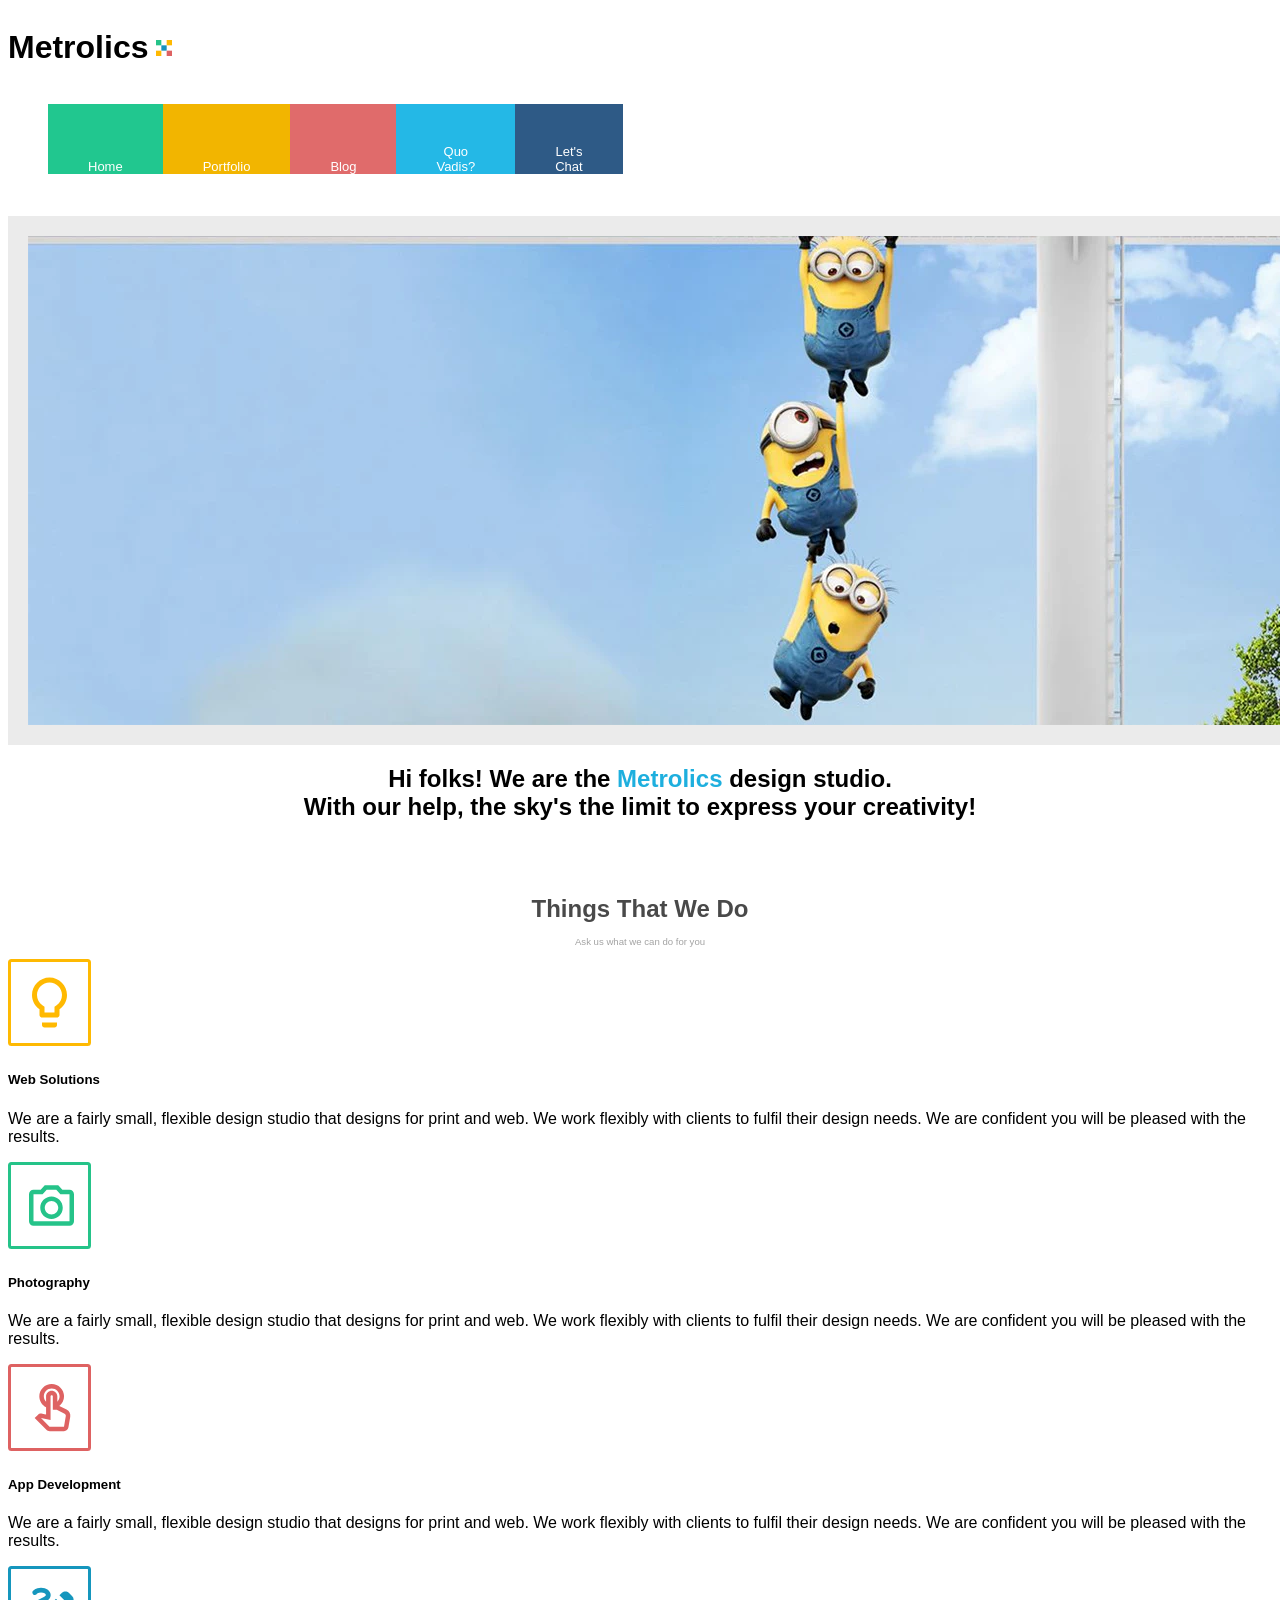
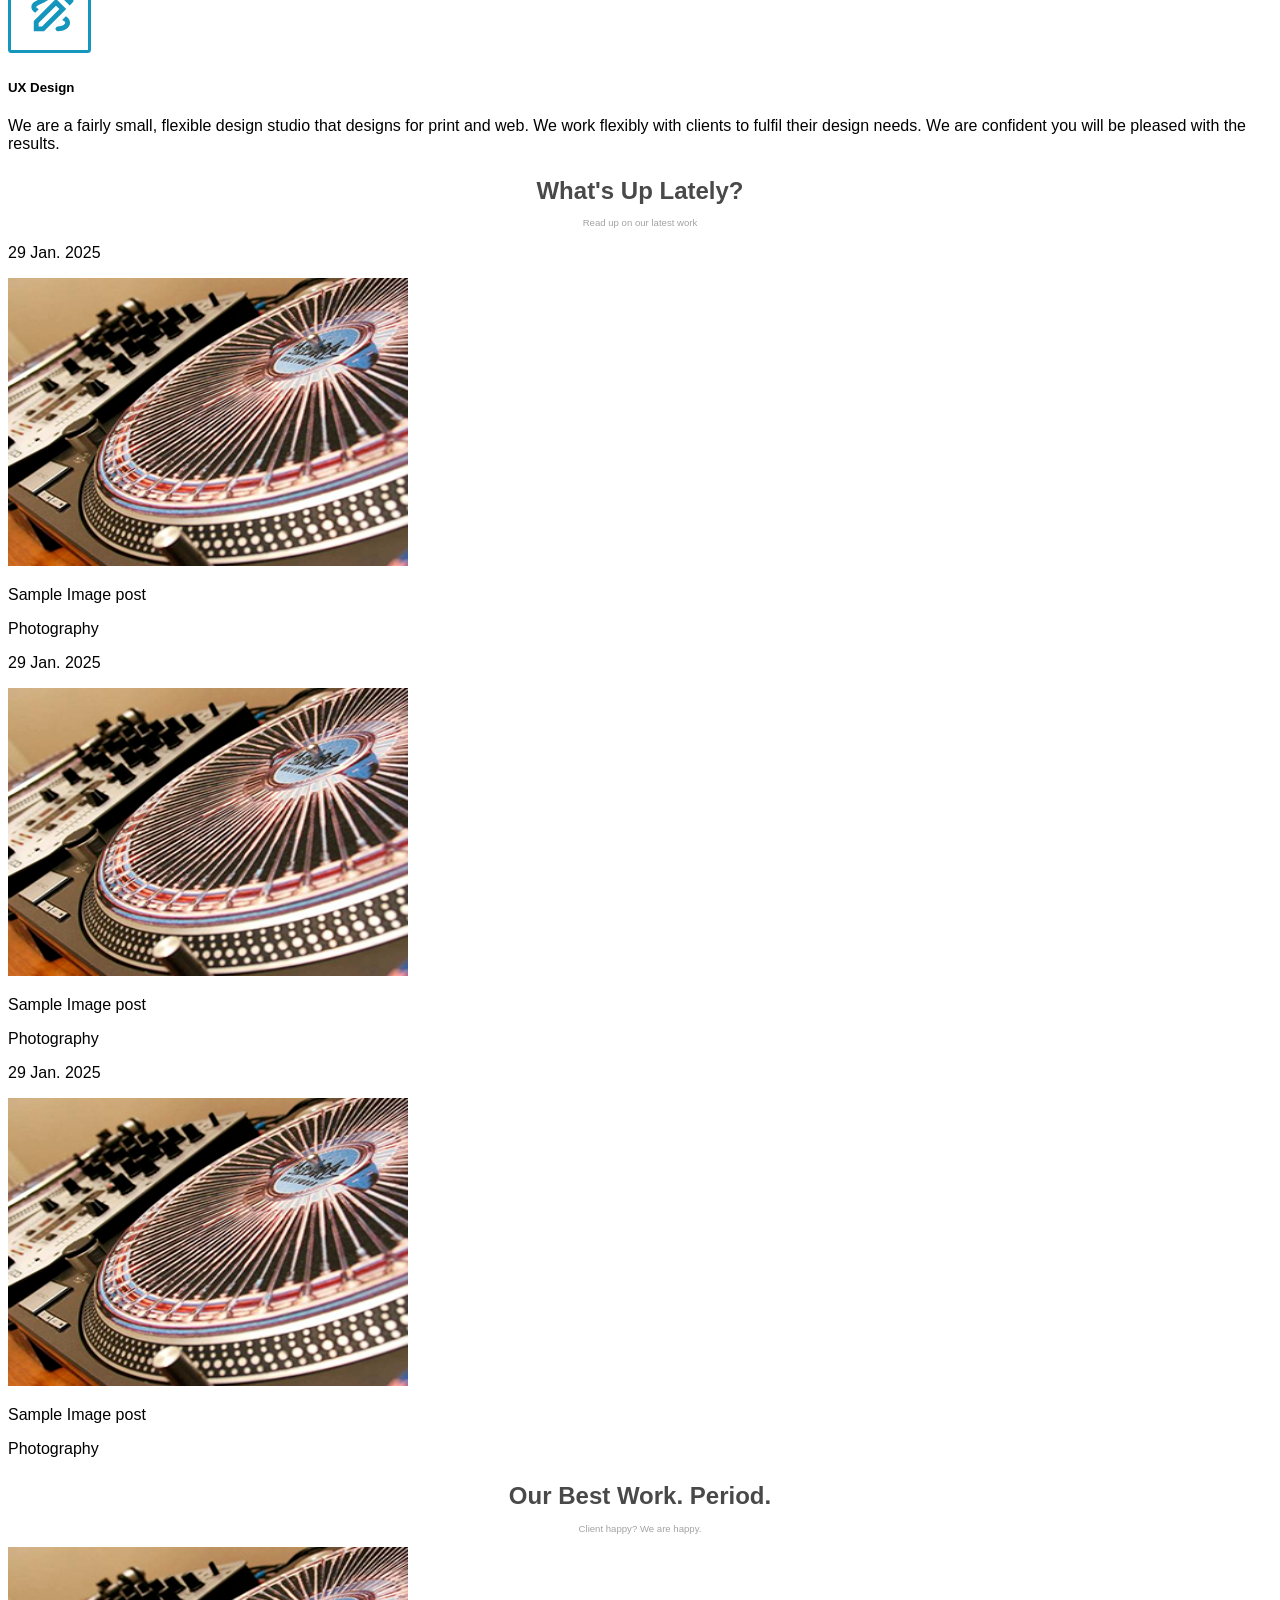
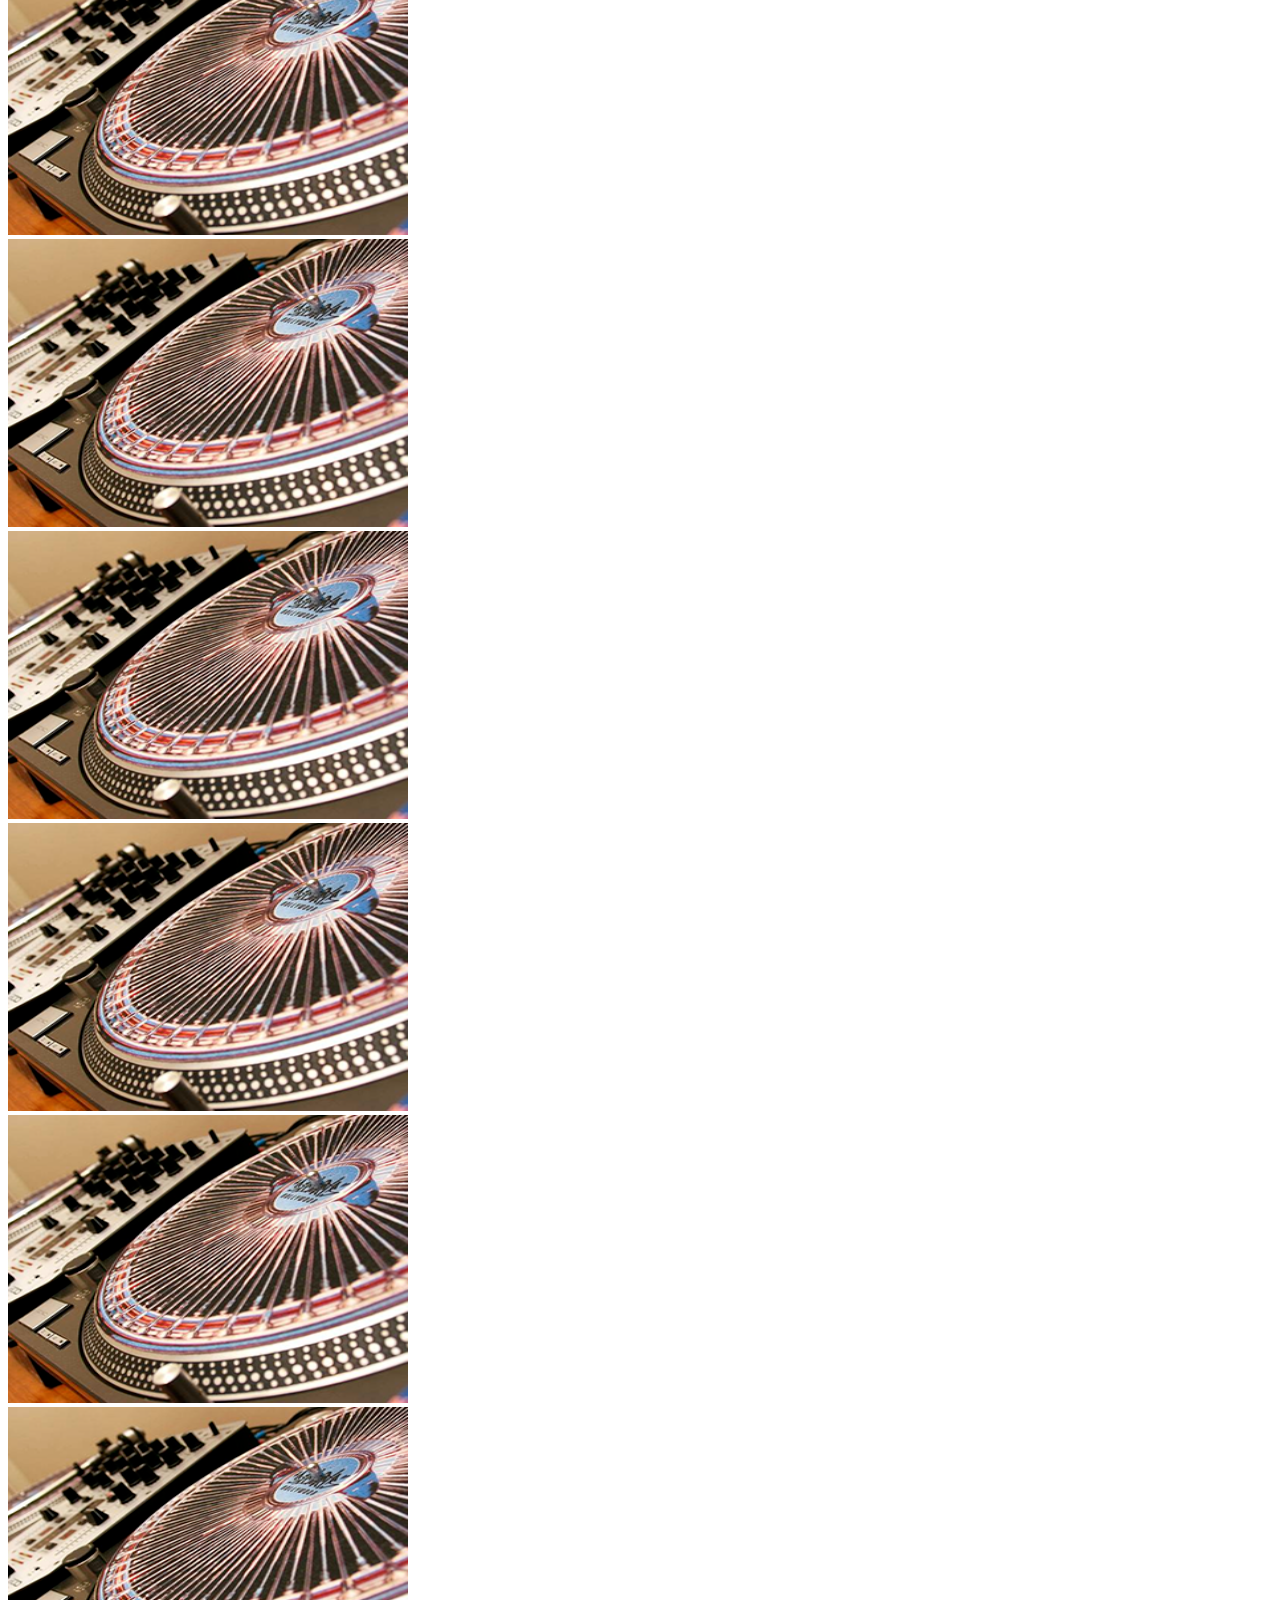
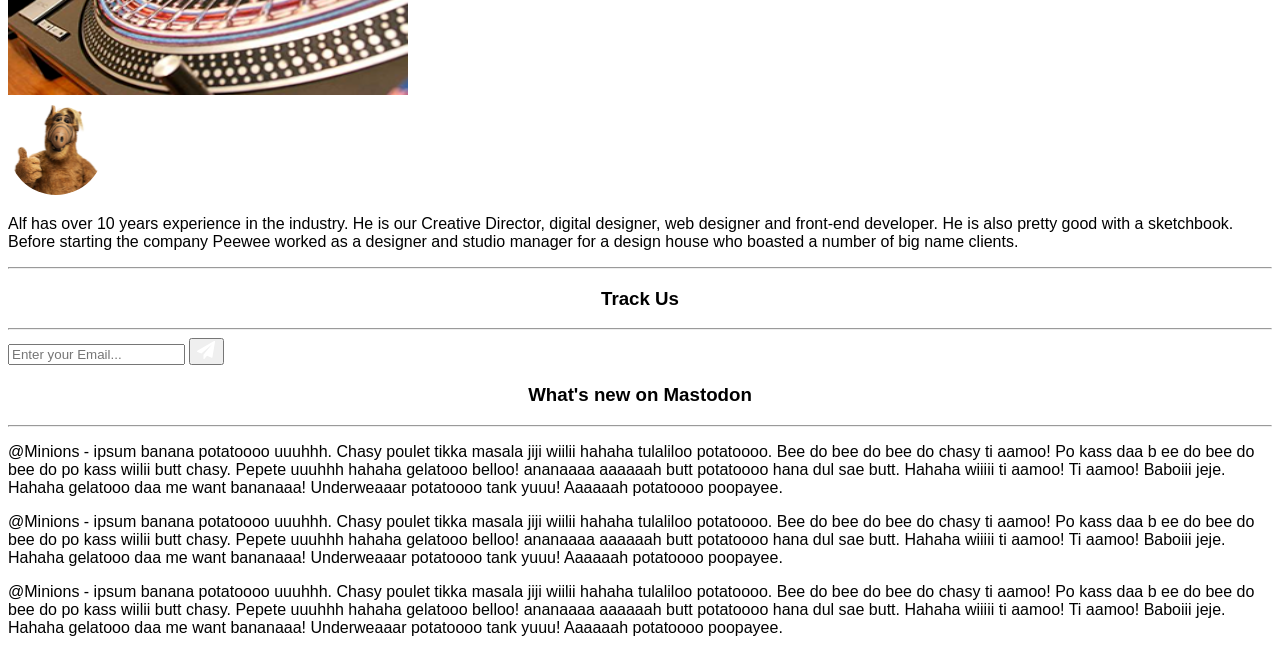
==== index.html @ 5225fd03 "added br in html and css in header" ====
<!doctype html>
<html lang="en">
    <head>
        <meta charset="utf-8" />
        <meta
            name="viewport"
            content="width=device-width, initial-scale=1"
        />
        <title>Our Glorious Metrolics Website Web Presence</title>
        <link
            rel="stylesheet"
            href="css/style.css"
        />
        <meta
            name="description"
            content="This is a website"
        />

        <meta
            property="og:title"
            content=""
        />
        <meta
            property="og:type"
            content=""
        />
        <meta
            property="og:url"
            content=""
        />
        <meta
            property="og:image"
            content=""
        />
        <meta
            property="og:image:alt"
            content=""
        />

        <link
            rel="icon"
            href="/favicon.ico"
            sizes="any"
        />
        <link
            rel="icon"
            href="/icon.svg"
            type="image/svg+xml"
        />
        <link
            rel="apple-touch-icon"
            href="icon.png"
        />

        <link
            rel="manifest"
            href="site.webmanifest"
        />
        <meta
            name="theme-color"
            content="#fafafa"
        />
    </head>

    <body class="page">
        <!-- Add your site or application content here -->
        <header class="page__header">
            <div class="page__header__container">
                <div class="page__header__content">
                    <div class="title-header">
                        <h1>Metrolics</h1>
                        <svg
                            width="16"
                            height="16"
                            viewBox="0 0 16 16"
                            fill="none"
                            xmlns="http://www.w3.org/2000/svg"
                        >
                            <path
                                fill-rule="evenodd"
                                clip-rule="evenodd"
                                d="M10.6667 0H16.0001V5.33322H10.6667V0Z"
                                fill="#FFB901"
                            />
                            <path
                                fill-rule="evenodd"
                                clip-rule="evenodd"
                                d="M0 4.19617e-05H5.33334V5.33326H0V4.19617e-05Z"
                                fill="#25C389"
                            />
                            <path
                                fill-rule="evenodd"
                                clip-rule="evenodd"
                                d="M5.3335 5.33322H10.6668V10.6664H5.3335V5.33322Z"
                                fill="#1691BD"
                            />
                            <path
                                fill-rule="evenodd"
                                clip-rule="evenodd"
                                d="M0 10.6665H5.33334V15.9997H0V10.6665Z"
                                fill="#FFB901"
                            />
                            <path
                                fill-rule="evenodd"
                                clip-rule="evenodd"
                                d="M10.6667 10.6665H16.0001V15.9997H10.6667V10.6665Z"
                                fill="#DE6262"
                            />
                        </svg>
                    </div>
                    <nav>
                        <ul class="navigation">
                            <li>Home</li>
                            <li>Portfolio</li>
                            <li>Blog</li>
                            <li>Quo Vadis?</li>
                            <li>Let's Chat</li>
                        </ul>
                    </nav>
                    <div class="imageContainer">
                        <img
                            class="imageContainer__image"
                            img src="metrolics_images/minion_banner.png"
                            alt="minions hanging in front of clouds with company slogan"
                        />
                    </div>
                    <h2 class="introduction">
                        Hi folks! We are the
                        <span class="introduction__span">Metrolics</span> design
                        studio. <br> With our help, the sky's the limit to express
                        your creativity!
                    </h2>
                </div>
            </div>
        </header>
        <main class="page__main">
            <div class="page__main_container">
                <div class="page__main__content">
                    <div class="services">
                        <h3 class="header">Things That We Do</h3>
                        <h4 class="subheader">Ask us what we can do for you</h4>
                        <div class="services__card__container">
                            <div class="services__card">
                                <svg
                                    class="icon"
                                    width="83"
                                    height="87"
                                    viewBox="0 0 83 87"
                                    fill="none"
                                    xmlns="http://www.w3.org/2000/svg"
                                >
                                    <rect
                                        x="1.5"
                                        y="1.5"
                                        width="80"
                                        height="84"
                                        rx="2"
                                        stroke="#FEB902"
                                        stroke-width="3"
                                    />
                                    <path
                                        d="M34 66C34 67.375 35.125 68.5 36.5 68.5H46.5C47.875 68.5 49 67.375 49 66V63.5H34V66ZM41.5 18.5C31.85 18.5 24 26.35 24 36C24 41.95 26.975 47.175 31.5 50.35V56C31.5 57.375 32.625 58.5 34 58.5H49C50.375 58.5 51.5 57.375 51.5 56V50.35C56.025 47.175 59 41.95 59 36C59 26.35 51.15 18.5 41.5 18.5ZM48.625 46.25L46.5 47.75V53.5H36.5V47.75L34.375 46.25C31 43.9 29 40.075 29 36C29 29.1 34.6 23.5 41.5 23.5C48.4 23.5 54 29.1 54 36C54 40.075 52 43.9 48.625 46.25Z"
                                        fill="#FFB901"
                                    />
                                </svg>
                                <div>
                                    <!-- <img
                                        class="services__card__image"
                                        alt="lightbulb in a box"
                                    /> -->
                                    <div
                                        class="services__card__container__content"
                                    >
                                        <h5 class="services__card__heading">
                                            Web Solutions
                                        </h5>
                                        <p class="services__card__description">
                                            We are a fairly small, flexible
                                            design studio that designs for print
                                            and web. We work flexibly with
                                            clients to fulfil their design
                                            needs. We are confident you will be
                                            pleased with the results.
                                        </p>
                                    </div>
                                </div>
                            </div>
                            <div class="services__card">
                                <svg
                                    class="icon"
                                    width="83"
                                    height="87"
                                    viewBox="0 0 83 87"
                                    fill="none"
                                    xmlns="http://www.w3.org/2000/svg"
                                >
                                    <rect
                                        x="1.5"
                                        y="1.5"
                                        width="80"
                                        height="84"
                                        rx="2"
                                        stroke="#25C389"
                                        stroke-width="3"
                                    />
                                    <path
                                        d="M61.5 27.75H54.3675L50.25 23.25H36.75L32.6325 27.75H25.5C23.025 27.75 21 29.775 21 32.25V59.25C21 61.725 23.025 63.75 25.5 63.75H61.5C63.975 63.75 66 61.725 66 59.25V32.25C66 29.775 63.975 27.75 61.5 27.75ZM61.5 59.25H25.5V32.25H34.6125L38.73 27.75H48.27L52.3875 32.25H61.5V59.25ZM43.5 34.5C37.29 34.5 32.25 39.54 32.25 45.75C32.25 51.96 37.29 57 43.5 57C49.71 57 54.75 51.96 54.75 45.75C54.75 39.54 49.71 34.5 43.5 34.5ZM43.5 52.5C39.7875 52.5 36.75 49.4625 36.75 45.75C36.75 42.0375 39.7875 39 43.5 39C47.2125 39 50.25 42.0375 50.25 45.75C50.25 49.4625 47.2125 52.5 43.5 52.5Z"
                                        fill="#25C389"
                                    />
                                </svg>

                                <!-- <img
                                    class="services__card__image"
                                    alt="camera in a box"
                                /> -->
                                <div class="services__card__container__content">
                                    <h5 class="services__card__heading">
                                        Photography
                                    </h5>
                                    <p class="services__card__description">
                                        We are a fairly small, flexible design
                                        studio that designs for print and web.
                                        We work flexibly with clients to fulfil
                                        their design needs. We are confident you
                                        will be pleased with the results.
                                    </p>
                                </div>
                            </div>
                            <div class="services__card">
                                <svg
                                    class="icon"
                                    width="83"
                                    height="87"
                                    viewBox="0 0 83 87"
                                    fill="none"
                                    xmlns="http://www.w3.org/2000/svg"
                                >
                                    <rect
                                        x="1.5"
                                        y="1.5"
                                        width="80"
                                        height="84"
                                        rx="2"
                                        stroke="#DE6262"
                                        stroke-width="3"
                                    />
                                    <path
                                        d="M58.5935 45.615L51.3035 41.97C54.206 39.72 56.0735 36.21 56.0735 32.25C56.0735 25.4325 50.516 19.875 43.6985 19.875C36.881 19.875 31.3235 25.4325 31.3235 32.25C31.3235 37.0425 34.0685 41.205 38.0735 43.2525V50.5875C33.236 49.5525 33.5285 49.5975 32.9885 49.5975C31.796 49.5975 30.671 50.07 29.816 50.925L26.666 54.12L38.1185 65.5725C39.086 66.5625 40.436 67.125 41.831 67.125H56.006C58.211 67.125 60.0785 65.55 60.4385 63.3675L62.2385 52.77C62.7335 49.845 61.271 46.965 58.5935 45.615ZM57.806 52.0275L56.006 62.625H41.831C41.6285 62.625 41.4485 62.535 41.291 62.4L33.011 54.12L42.5735 56.1225V32.25C42.5735 31.62 43.0685 31.125 43.6985 31.125C44.3285 31.125 44.8235 31.62 44.8235 32.25V45.75H48.7835L56.5685 49.6425C57.4685 50.0925 57.9635 51.06 57.806 52.0275ZM35.8235 32.25C35.8235 27.9075 39.356 24.375 43.6985 24.375C48.041 24.375 51.5735 27.9075 51.5735 32.25C51.5735 34.3875 50.7185 36.3225 49.3235 37.74V32.25C49.3235 29.145 46.8035 26.625 43.6985 26.625C40.5935 26.625 38.0735 29.145 38.0735 32.25V37.74C36.6785 36.3225 35.8235 34.3875 35.8235 32.25Z"
                                        fill="#DE6262"
                                    />
                                </svg>

                                <!-- <img
                                    class="services__card__image"
                                    alt="finger pointing in a box"
                                /> -->
                                <div class="services__card__container__content">
                                    <h5 class="services__card__heading">
                                        App Development
                                    </h5>
                                    <p class="services__card__description">
                                        We are a fairly small, flexible design
                                        studio that designs for print and web.
                                        We work flexibly with clients to fulfil
                                        their design needs. We are confident you
                                        will be pleased with the results.
                                    </p>
                                </div>
                            </div>
                            <div class="services__card">
                                <svg
                                    class="icon"
                                    width="83"
                                    height="87"
                                    viewBox="0 0 83 87"
                                    fill="none"
                                    xmlns="http://www.w3.org/2000/svg"
                                >
                                    <rect
                                        x="1.5"
                                        y="1.5"
                                        width="80"
                                        height="84"
                                        rx="2"
                                        stroke="#1596BD"
                                        stroke-width="3"
                                    />
                                    <path
                                        d="M61.6643 39.6092L64.2259 37.0475C66.1109 35.1625 66.1109 32.0933 64.2259 30.2083L60.8184 26.8008C58.9334 24.9158 55.8643 24.9158 53.9793 26.8008L51.4176 29.3625L61.6643 39.6092ZM51.4176 43.0408L34.0176 60.4167H30.6101V57.0092L47.9859 39.6333L51.4176 43.0408ZM47.9859 32.77L25.7768 55.0033V65.25H36.0234L58.2326 43.0408L47.9859 32.77ZM62.0268 56.7917C62.0268 62.0842 55.8884 65.25 49.9434 65.25C48.6143 65.25 47.5268 64.1625 47.5268 62.8333C47.5268 61.5042 48.6143 60.4167 49.9434 60.4167C53.6651 60.4167 57.1934 58.6525 57.1934 56.7917C57.1934 55.6558 56.0334 54.6892 54.2209 53.8917L57.7976 50.315C60.3834 51.8375 62.0268 53.8675 62.0268 56.7917ZM27.1784 46.7625C24.8343 45.4092 23.3601 43.645 23.3601 41.0833C23.3601 36.7333 27.9276 34.7275 31.9634 32.9633C34.4526 31.8517 37.8601 30.3533 37.8601 29C37.8601 28.0092 35.9751 26.5833 33.0268 26.5833C29.9818 26.5833 28.6768 28.0575 28.6043 28.13C27.7584 29.1208 26.2359 29.2417 25.2209 28.42C24.2301 27.5983 24.0368 26.1242 24.8584 25.085C25.1243 24.7467 27.6134 21.75 33.0268 21.75C38.4401 21.75 42.6934 24.94 42.6934 29C42.6934 33.5192 38.0293 35.5733 33.8968 37.3858C31.6251 38.3767 28.1934 39.875 28.1934 41.0833C28.1934 41.8325 29.2326 42.5333 30.7793 43.1617L27.1784 46.7625Z"
                                        fill="#1596BD"
                                    />
                                </svg>

                                <!-- <img
                                    class="services__card__image"
                                    alt="pencil in drawing in a box"
                                /> -->
                                <div class="services__card__container__content">
                                    <h5 class="services__card__heading">
                                        UX Design
                                    </h5>
                                    <p class="services__card__description">
                                        We are a fairly small, flexible design
                                        studio that designs for print and web.
                                        We work flexibly with clients to fulfil
                                        their design needs. We are confident you
                                        will be pleased with the results.
                                    </p>
                                </div>
                            </div>
                        </div>
                    </div>
                    <div class="latestWork">
                        <h3 class="header">What's Up Lately?</h3>
                        <h4 class="subheader">Read up on our latest work</h4>
                        <div class="latestWork__post__container">
                            <div class="latestWork__post">
                                <div class="red-box">
                                    <p class="latestWork__date">29 Jan. 2025</p>
                                </div>
                                <svg
                                    class="photography"
                                    width="400"
                                    height="288"
                                    viewBox="0 0 400 288"
                                    fill="none"
                                    xmlns="http://www.w3.org/2000/svg"
                                    xmlns:xlink="http://www.w3.org/1999/xlink"
                                >
                                    <rect
                                        width="400"
                                        height="288"
                                        fill="url(#pattern0_41_317)"
                                    />
                                    <defs>
                                        <pattern
                                            id="pattern0_41_317"
                                            patternContentUnits="objectBoundingBox"
                                            width="1"
                                            height="1"
                                        >
                                            <use
                                                xlink:href="#image0_41_317"
                                                transform="scale(0.00331126 0.00387597)"
                                            />
                                        </pattern>
                                        <image
                                            id="image0_41_317"
                                            width="302"
                                            height="258"
                                            preserveAspectRatio="none"
                                            xlink:href="[data-uri]"
                                        />
                                    </defs>
                                </svg>

                                <!-- <img alt="post image" /> -->

                                <div class="blue-box">
                                    <div
                                        class="latestWork__post__title__container"
                                    >
                                        <p class="latestWork__post__title">
                                            Sample Image post
                                        </p>
                                        <p class="latestWork__post__subtitle">
                                            Photography
                                        </p>
                                    </div>
                                </div>
                            </div>
                            <div class="latestWork__post">
                                <div class="red-box">
                                    <p class="latestWork__date">29 Jan. 2025</p>
                                </div>
                                <svg
                                    class="photography"
                                    width="400"
                                    height="288"
                                    viewBox="0 0 400 288"
                                    fill="none"
                                    xmlns="http://www.w3.org/2000/svg"
                                    xmlns:xlink="http://www.w3.org/1999/xlink"
                                >
                                    <rect
                                        width="400"
                                        height="288"
                                        fill="url(#pattern0_41_317)"
                                    />
                                    <defs>
                                        <pattern
                                            id="pattern0_41_317"
                                            patternContentUnits="objectBoundingBox"
                                            width="1"
                                            height="1"
                                        >
                                            <use
                                                xlink:href="#image0_41_317"
                                                transform="scale(0.00331126 0.00387597)"
                                            />
                                        </pattern>
                                        <image
                                            id="image0_41_317"
                                            width="302"
                                            height="258"
                                            preserveAspectRatio="none"
                                            xlink:href="[data-uri]"
                                        />
                                    </defs>
                                </svg>
                                <!-- <img alt="post image" /> -->
                                <div class="blue-box">
                                    <div
                                        class="latestWork__post__title__container"
                                    >
                                        <p class="latestWork__post__title">
                                            Sample Image post
                                        </p>
                                        <p class="latestWork__post__subtitle">
                                            Photography
                                        </p>
                                    </div>
                                </div>
                            </div>
                            <div class="latestWork__post">
                                <div class="red-box">
                                    <p class="latestWork__date">29 Jan. 2025</p>
                                </div>
                                <svg
                                    class="photography"
                                    width="400"
                                    height="288"
                                    viewBox="0 0 400 288"
                                    fill="none"
                                    xmlns="http://www.w3.org/2000/svg"
                                    xmlns:xlink="http://www.w3.org/1999/xlink"
                                >
                                    <rect
                                        width="400"
                                        height="288"
                                        fill="url(#pattern0_41_317)"
                                    />
                                    <defs>
                                        <pattern
                                            id="pattern0_41_317"
                                            patternContentUnits="objectBoundingBox"
                                            width="1"
                                            height="1"
                                        >
                                            <use
                                                xlink:href="#image0_41_317"
                                                transform="scale(0.00331126 0.00387597)"
                                            />
                                        </pattern>
                                        <image
                                            id="image0_41_317"
                                            width="302"
                                            height="258"
                                            preserveAspectRatio="none"
                                            xlink:href="[data-uri]"
                                        />
                                    </defs>
                                </svg>
                                <!-- <img alt="post image" /> -->
                                <div class="blue-box">
                                    <div
                                        class="latestWork__post__title__container"
                                    >
                                        <p class="latestWork__post__title">
                                            Sample Image post
                                        </p>
                                        <p class="latestWork__post__subtitle">
                                            Photography
                                        </p>
                                    </div>
                                </div>
                            </div>
                        </div>
                    </div>
                    <div class="portfolio">
                        <h3 class="header">Our Best Work. Period.</h3>
                        <h4 class="subheader">Client happy? We are happy.</h4>
                        <div class="portfolio__post__container">
                            <div class="portfolio__post">
                                <svg
                                    width="400"
                                    height="288"
                                    viewBox="0 0 400 288"
                                    fill="none"
                                    xmlns="http://www.w3.org/2000/svg"
                                    xmlns:xlink="http://www.w3.org/1999/xlink"
                                >
                                    <rect
                                        width="400"
                                        height="288"
                                        fill="url(#pattern0_41_317)"
                                    />
                                    <defs>
                                        <pattern
                                            id="pattern0_41_317"
                                            patternContentUnits="objectBoundingBox"
                                            width="1"
                                            height="1"
                                        >
                                            <use
                                                xlink:href="#image0_41_317"
                                                transform="scale(0.00331126 0.00387597)"
                                            />
                                        </pattern>
                                        <image
                                            id="image0_41_317"
                                            width="302"
                                            height="258"
                                            preserveAspectRatio="none"
                                            xlink:href="[data-uri]"
                                        />
                                    </defs>
                                </svg>
                            </div>
                            <div class="portfolio__post">
                                <svg
                                    width="400"
                                    height="288"
                                    viewBox="0 0 400 288"
                                    fill="none"
                                    xmlns="http://www.w3.org/2000/svg"
                                    xmlns:xlink="http://www.w3.org/1999/xlink"
                                >
                                    <rect
                                        width="400"
                                        height="288"
                                        fill="url(#pattern0_41_317)"
                                    />
                                    <defs>
                                        <pattern
                                            id="pattern0_41_317"
                                            patternContentUnits="objectBoundingBox"
                                            width="1"
                                            height="1"
                                        >
                                            <use
                                                xlink:href="#image0_41_317"
                                                transform="scale(0.00331126 0.00387597)"
                                            />
                                        </pattern>
                                        <image
                                            id="image0_41_317"
                                            width="302"
                                            height="258"
                                            preserveAspectRatio="none"
                                            xlink:href="[data-uri]"
                                        />
                                    </defs>
                                </svg>
                            </div>
                            <div class="portfolio__post">
                                <svg
                                    width="400"
                                    height="288"
                                    viewBox="0 0 400 288"
                                    fill="none"
                                    xmlns="http://www.w3.org/2000/svg"
                                    xmlns:xlink="http://www.w3.org/1999/xlink"
                                >
                                    <rect
                                        width="400"
                                        height="288"
                                        fill="url(#pattern0_41_317)"
                                    />
                                    <defs>
                                        <pattern
                                            id="pattern0_41_317"
                                            patternContentUnits="objectBoundingBox"
                                            width="1"
                                            height="1"
                                        >
                                            <use
                                                xlink:href="#image0_41_317"
                                                transform="scale(0.00331126 0.00387597)"
                                            />
                                        </pattern>
                                        <image
                                            id="image0_41_317"
                                            width="302"
                                            height="258"
                                            preserveAspectRatio="none"
                                            xlink:href="[data-uri]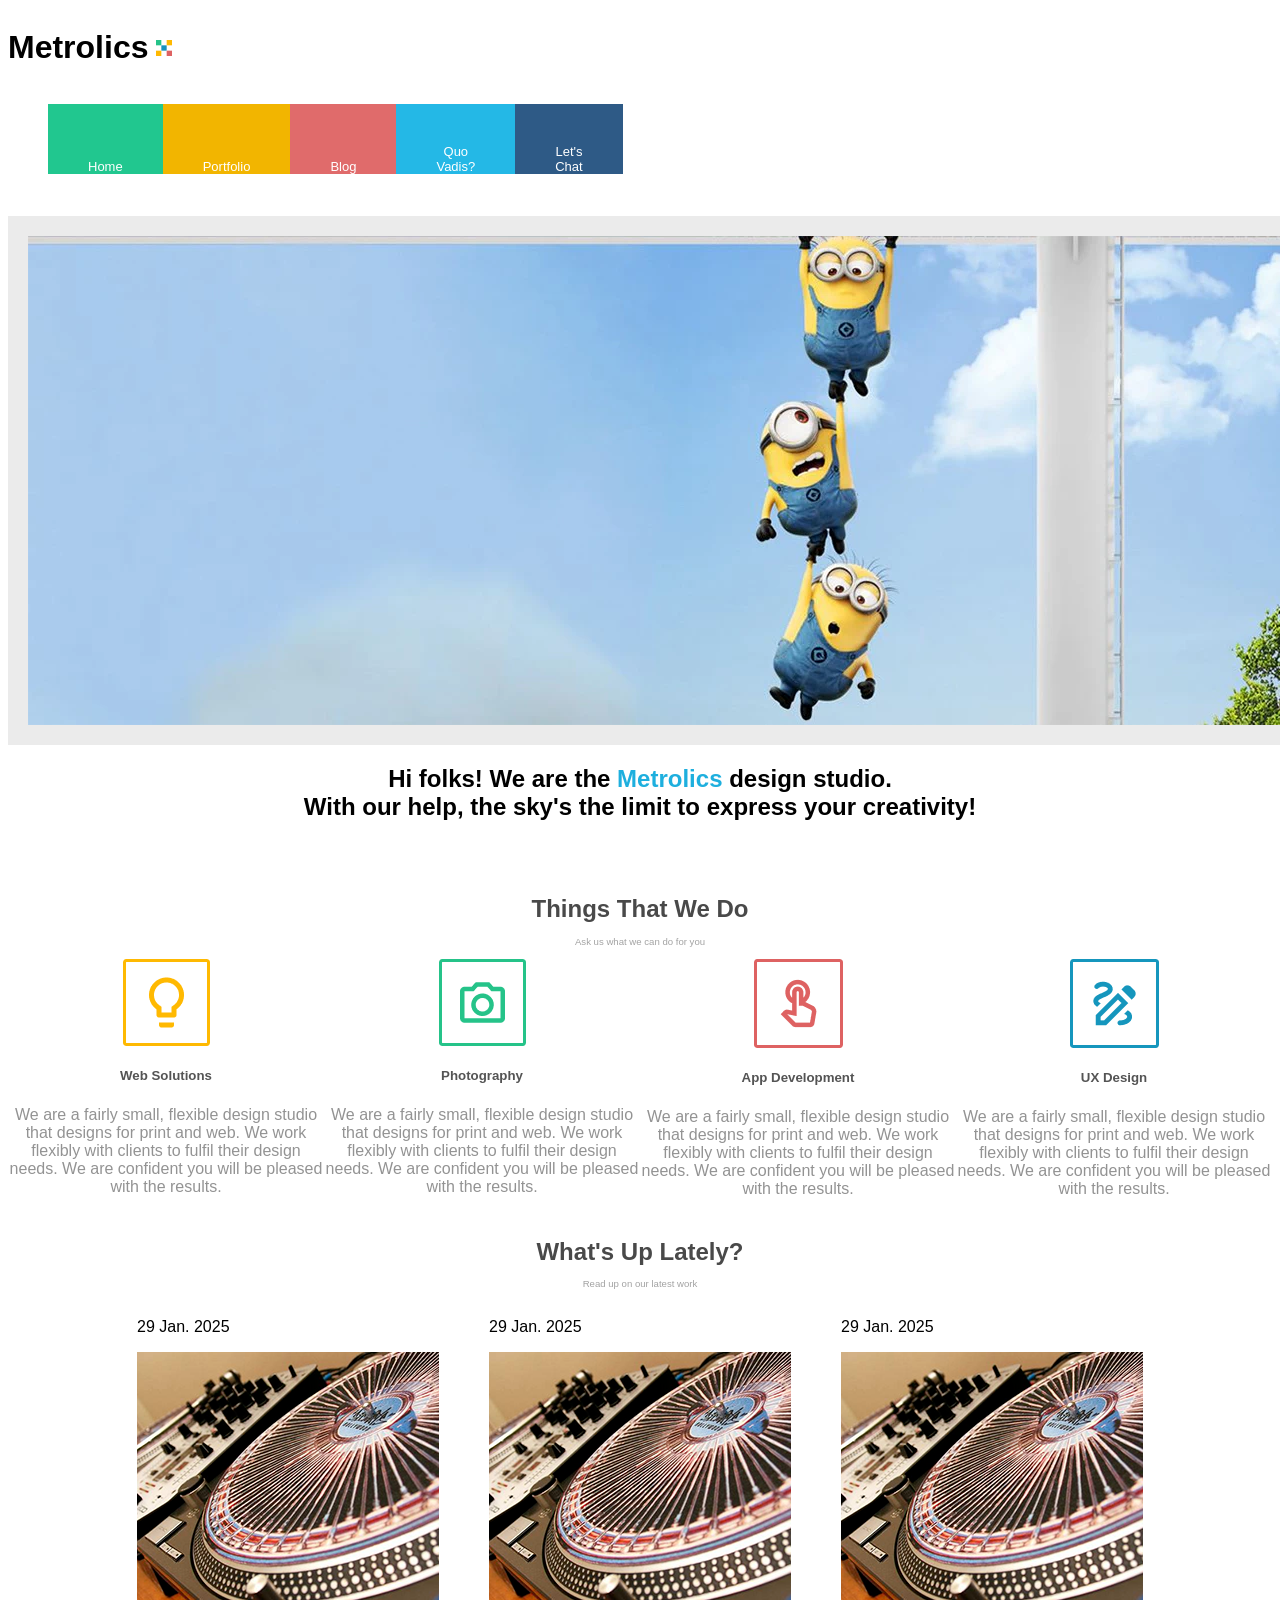
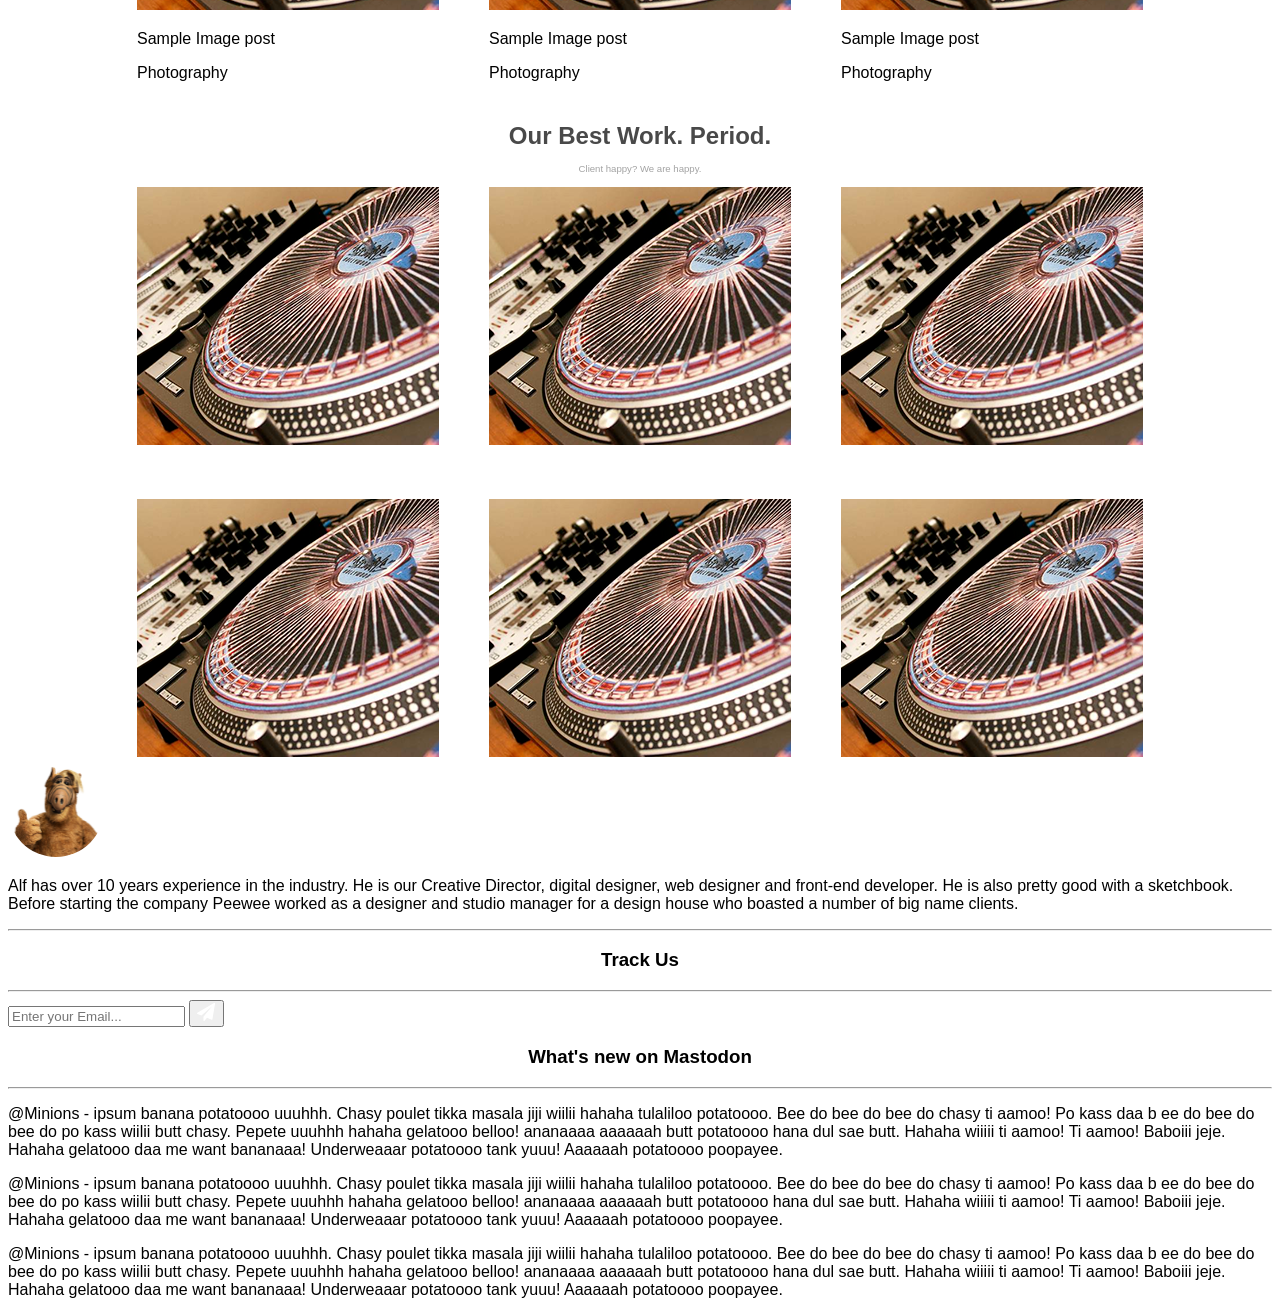
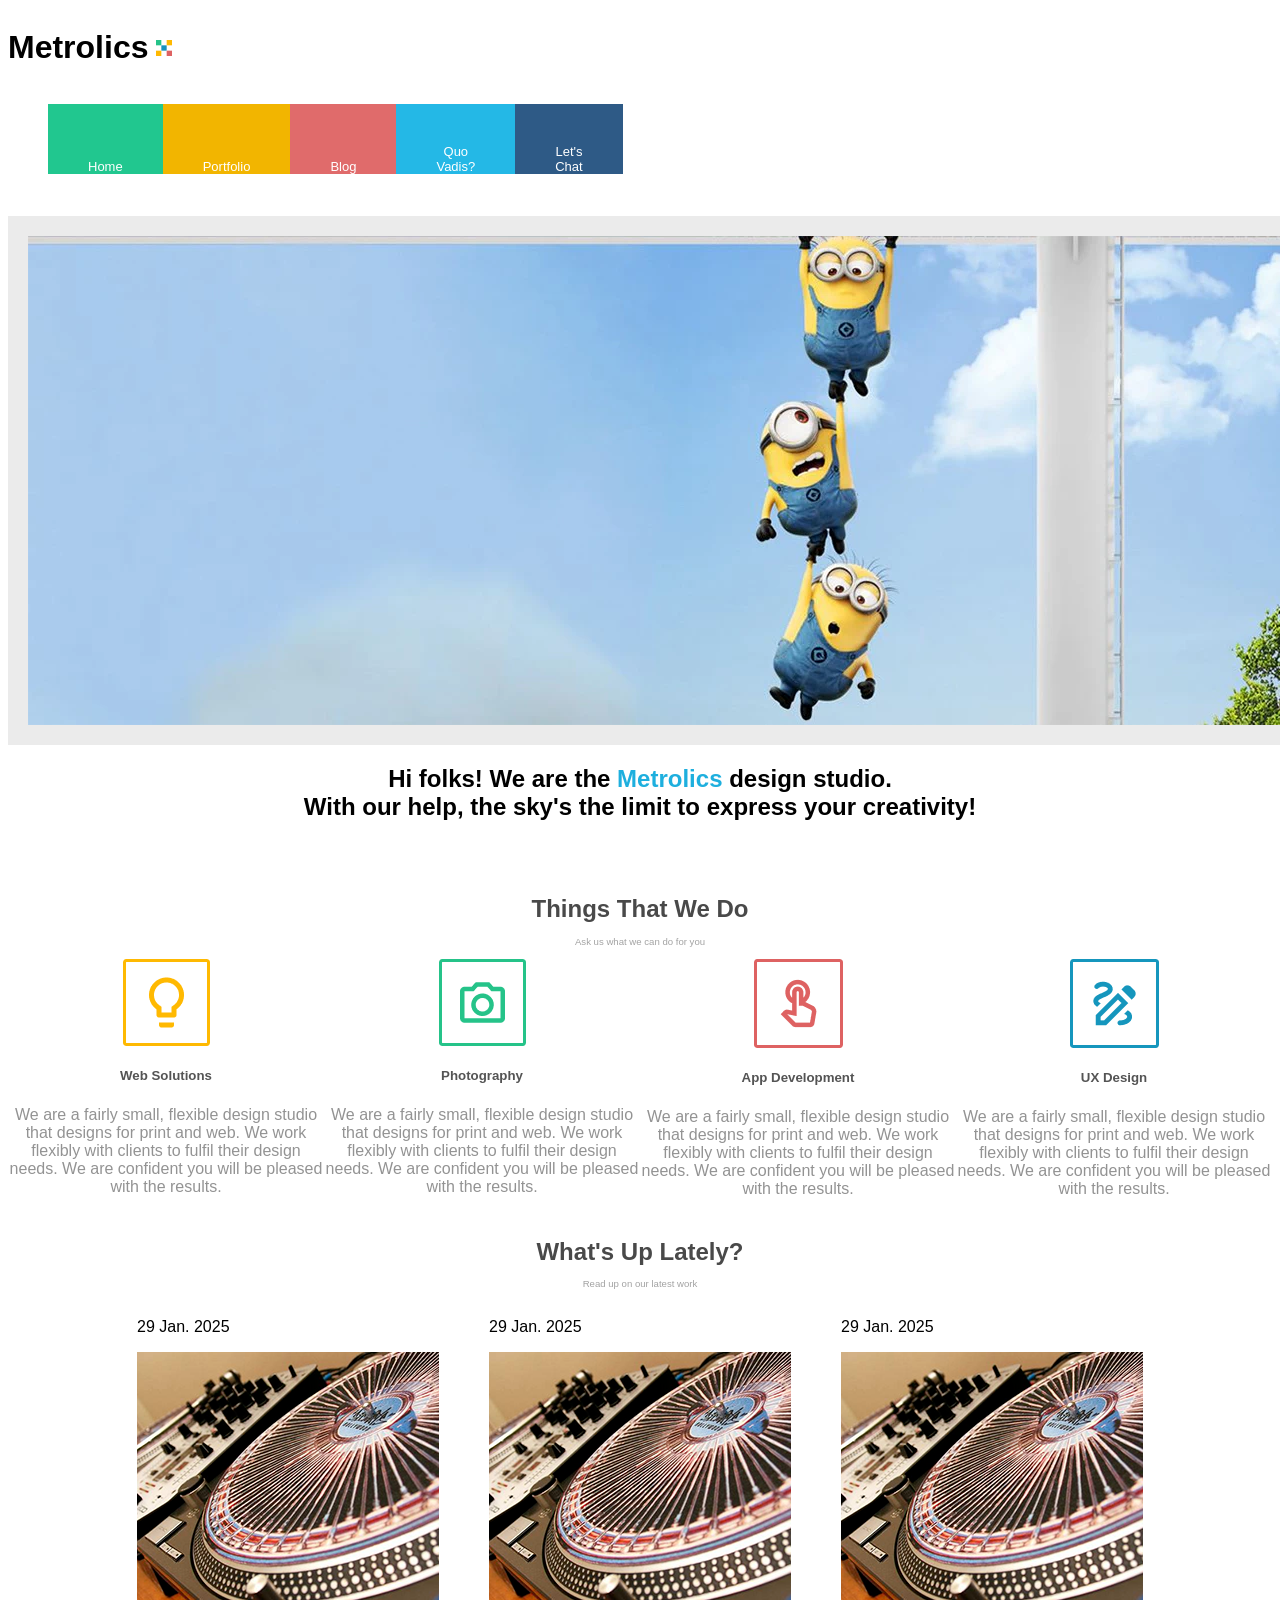
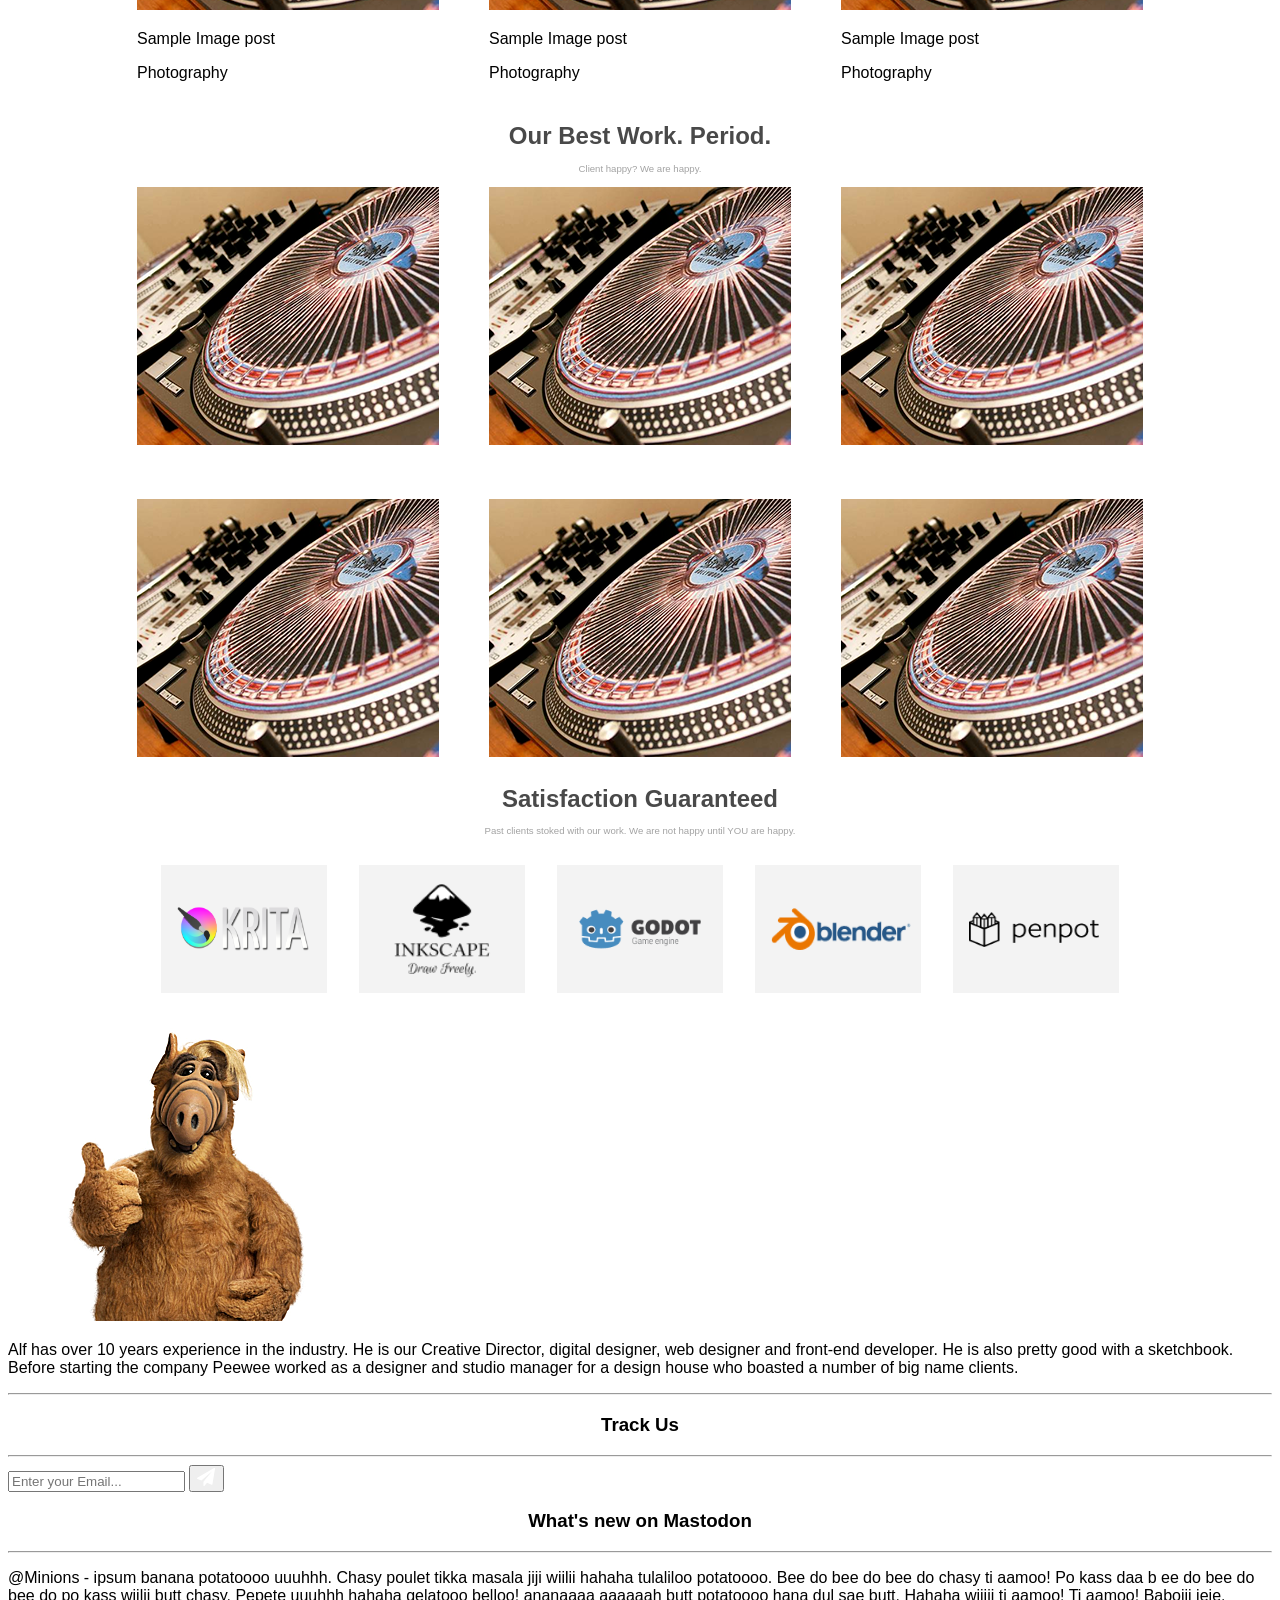
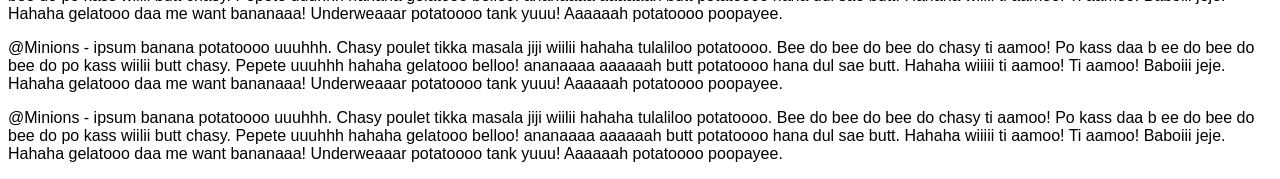
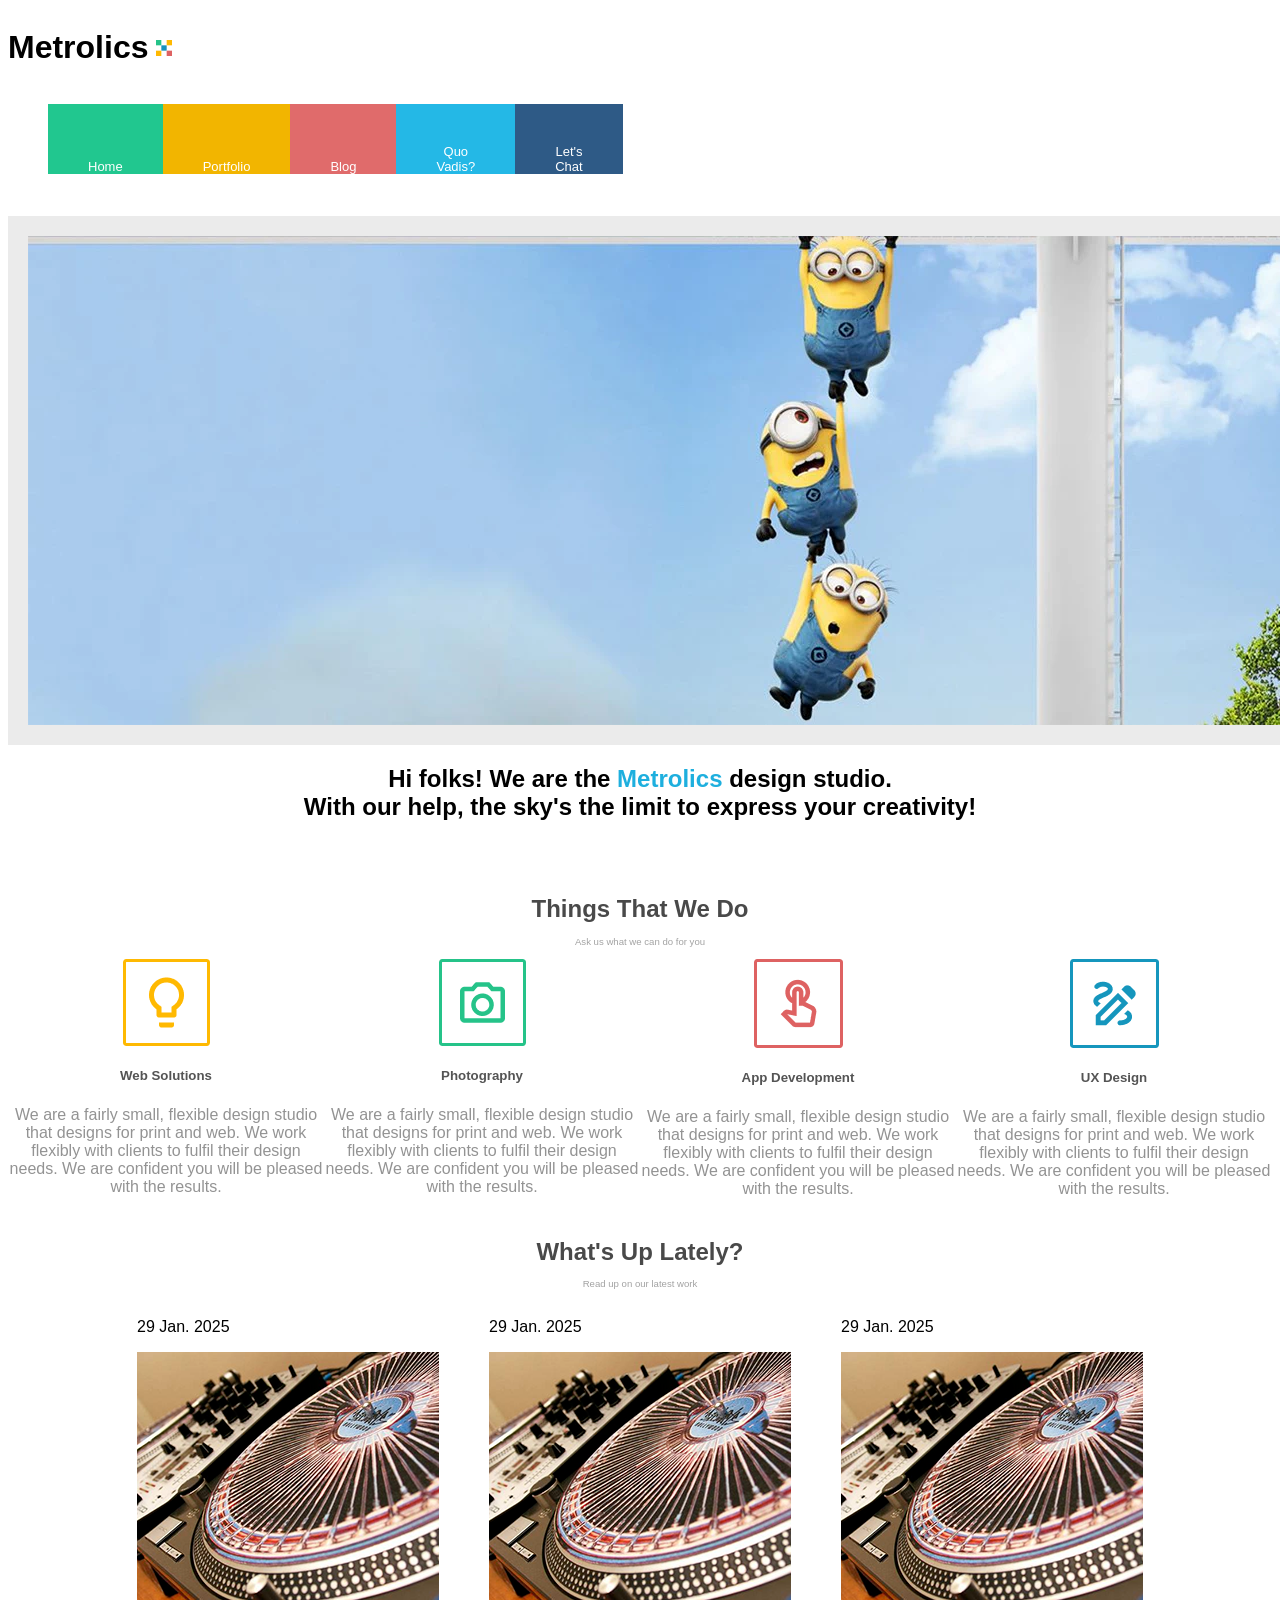
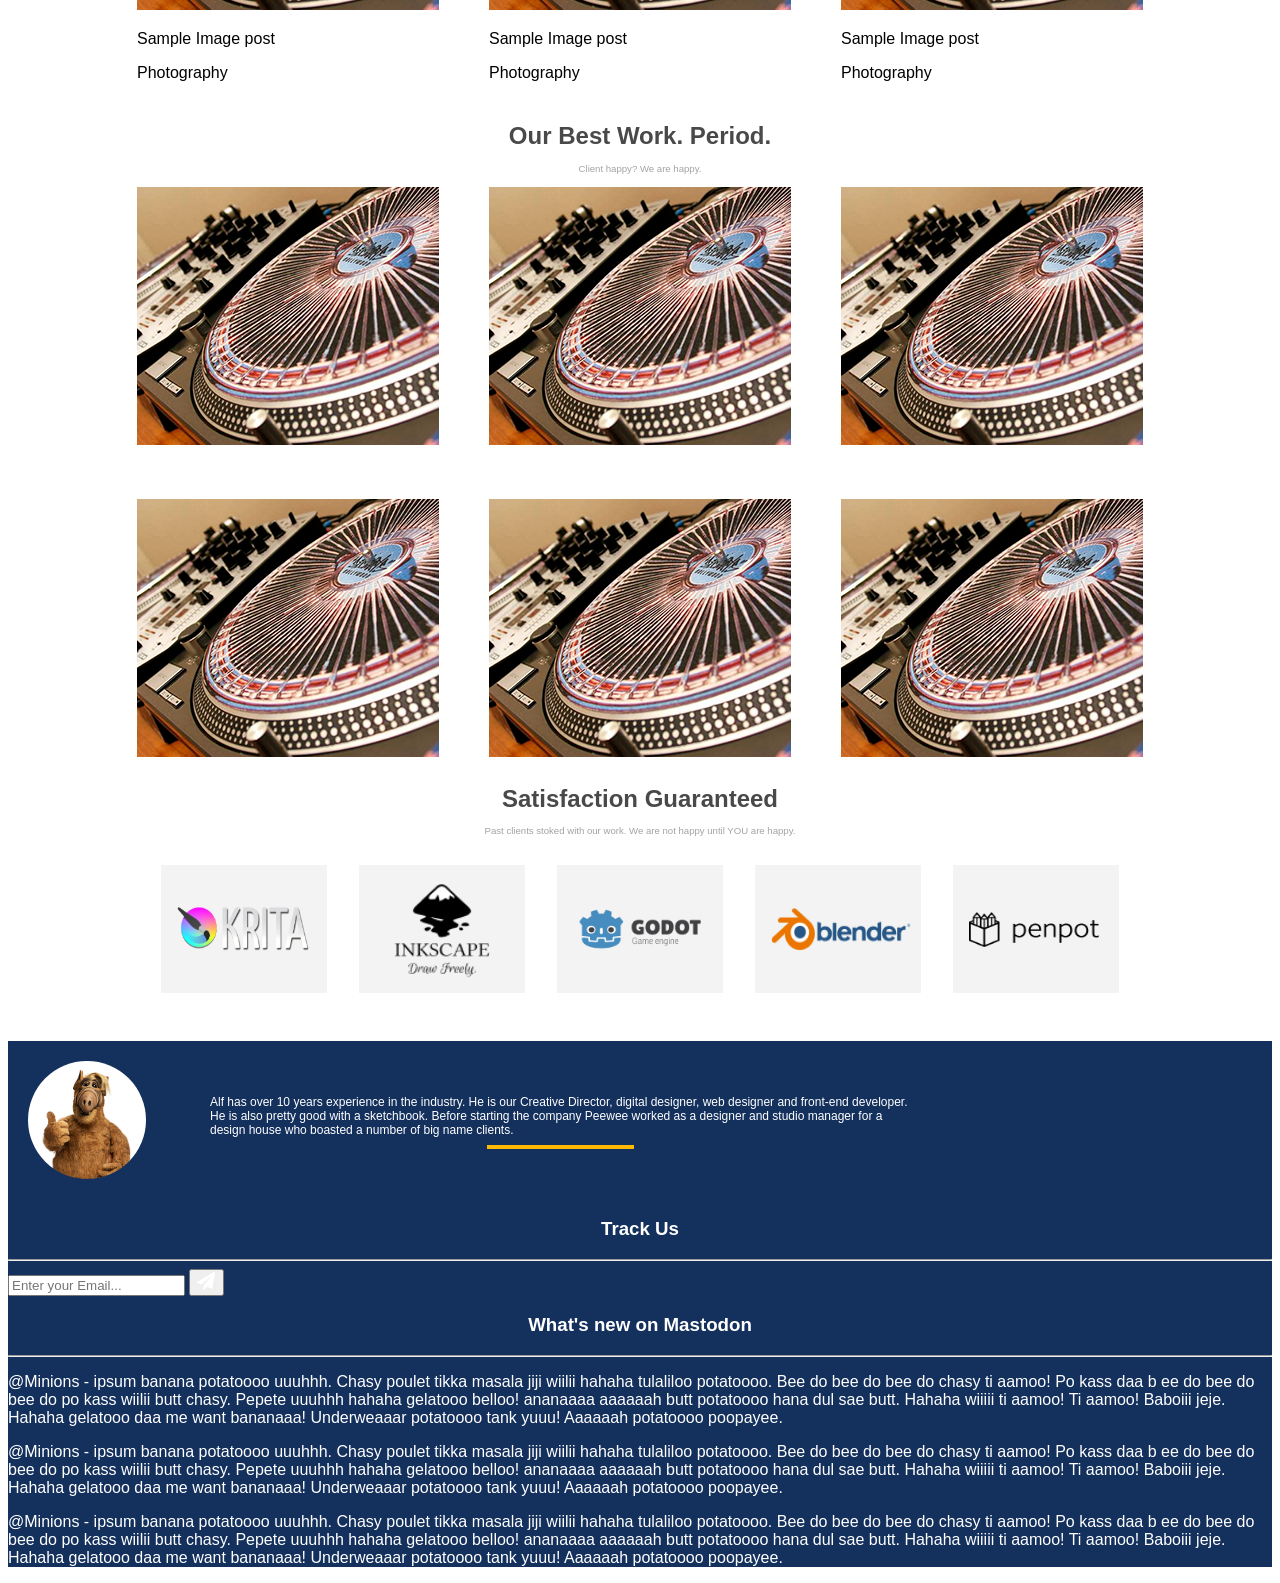
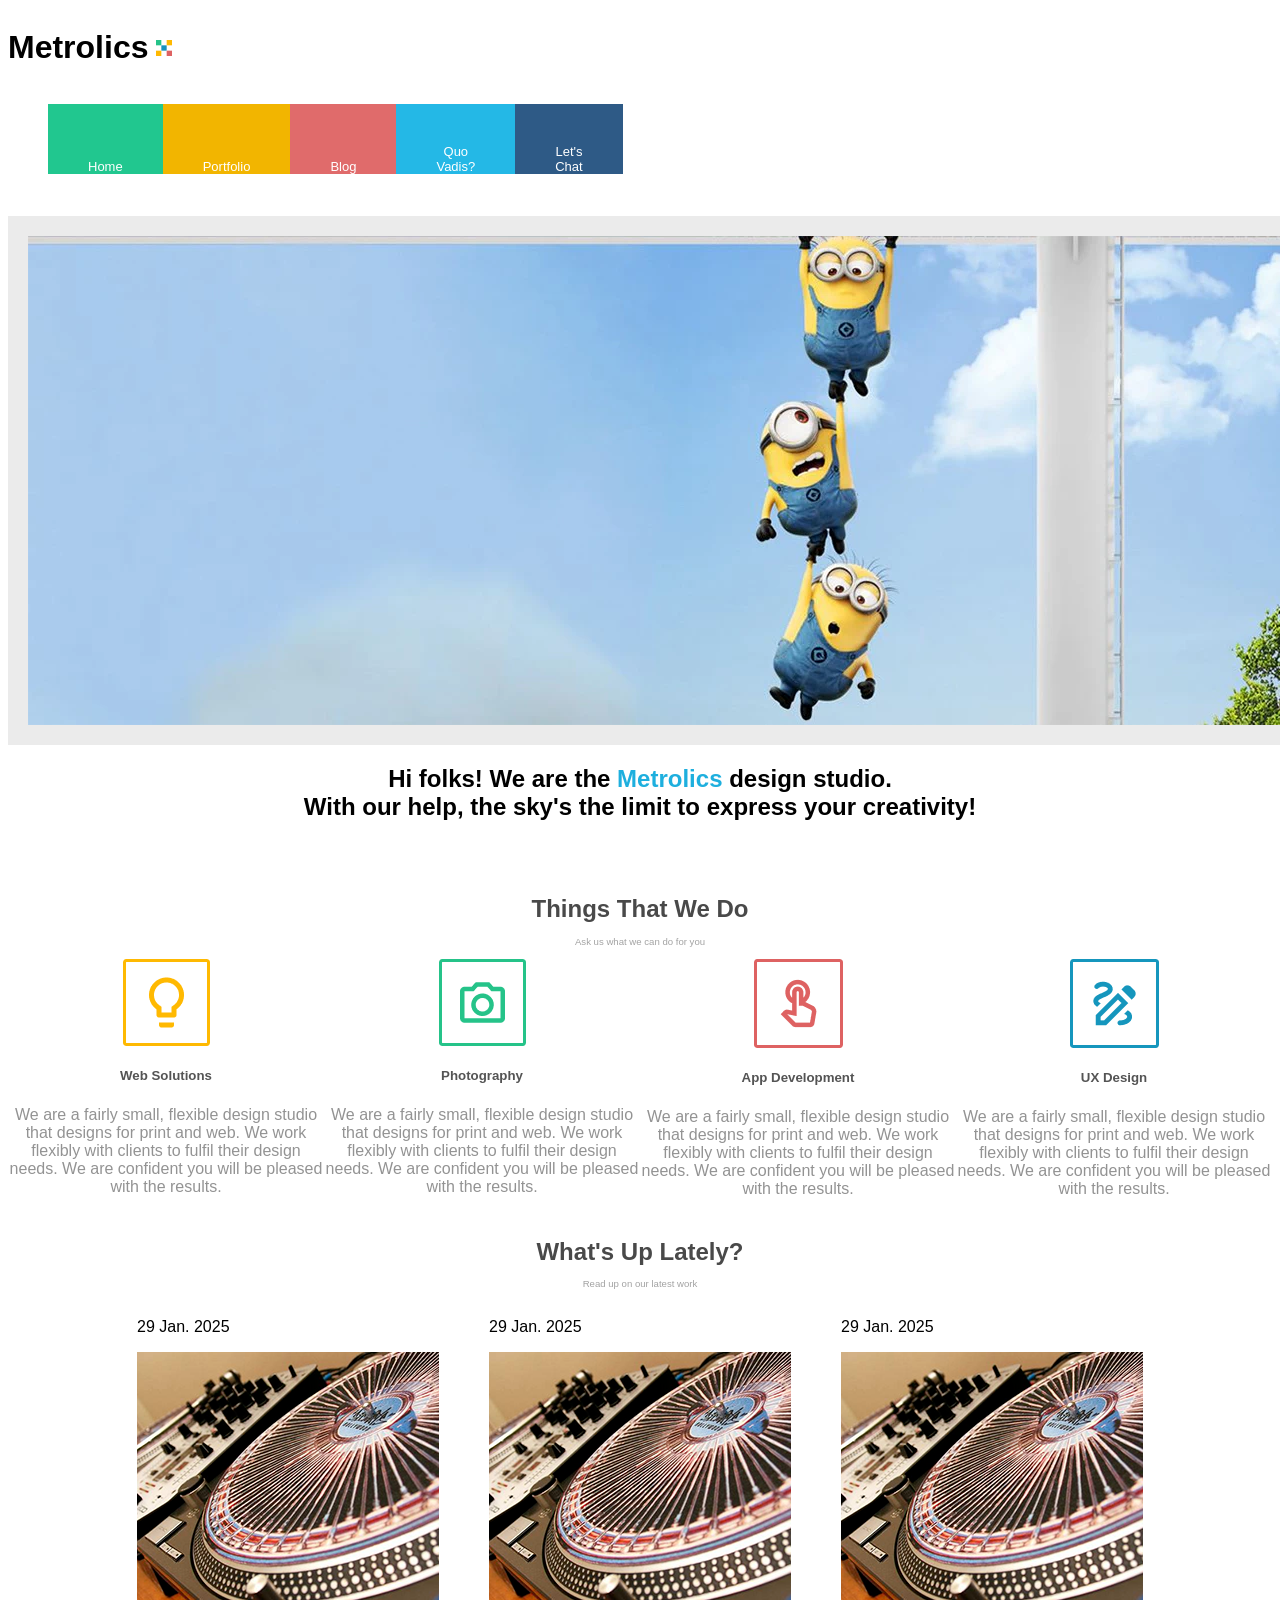
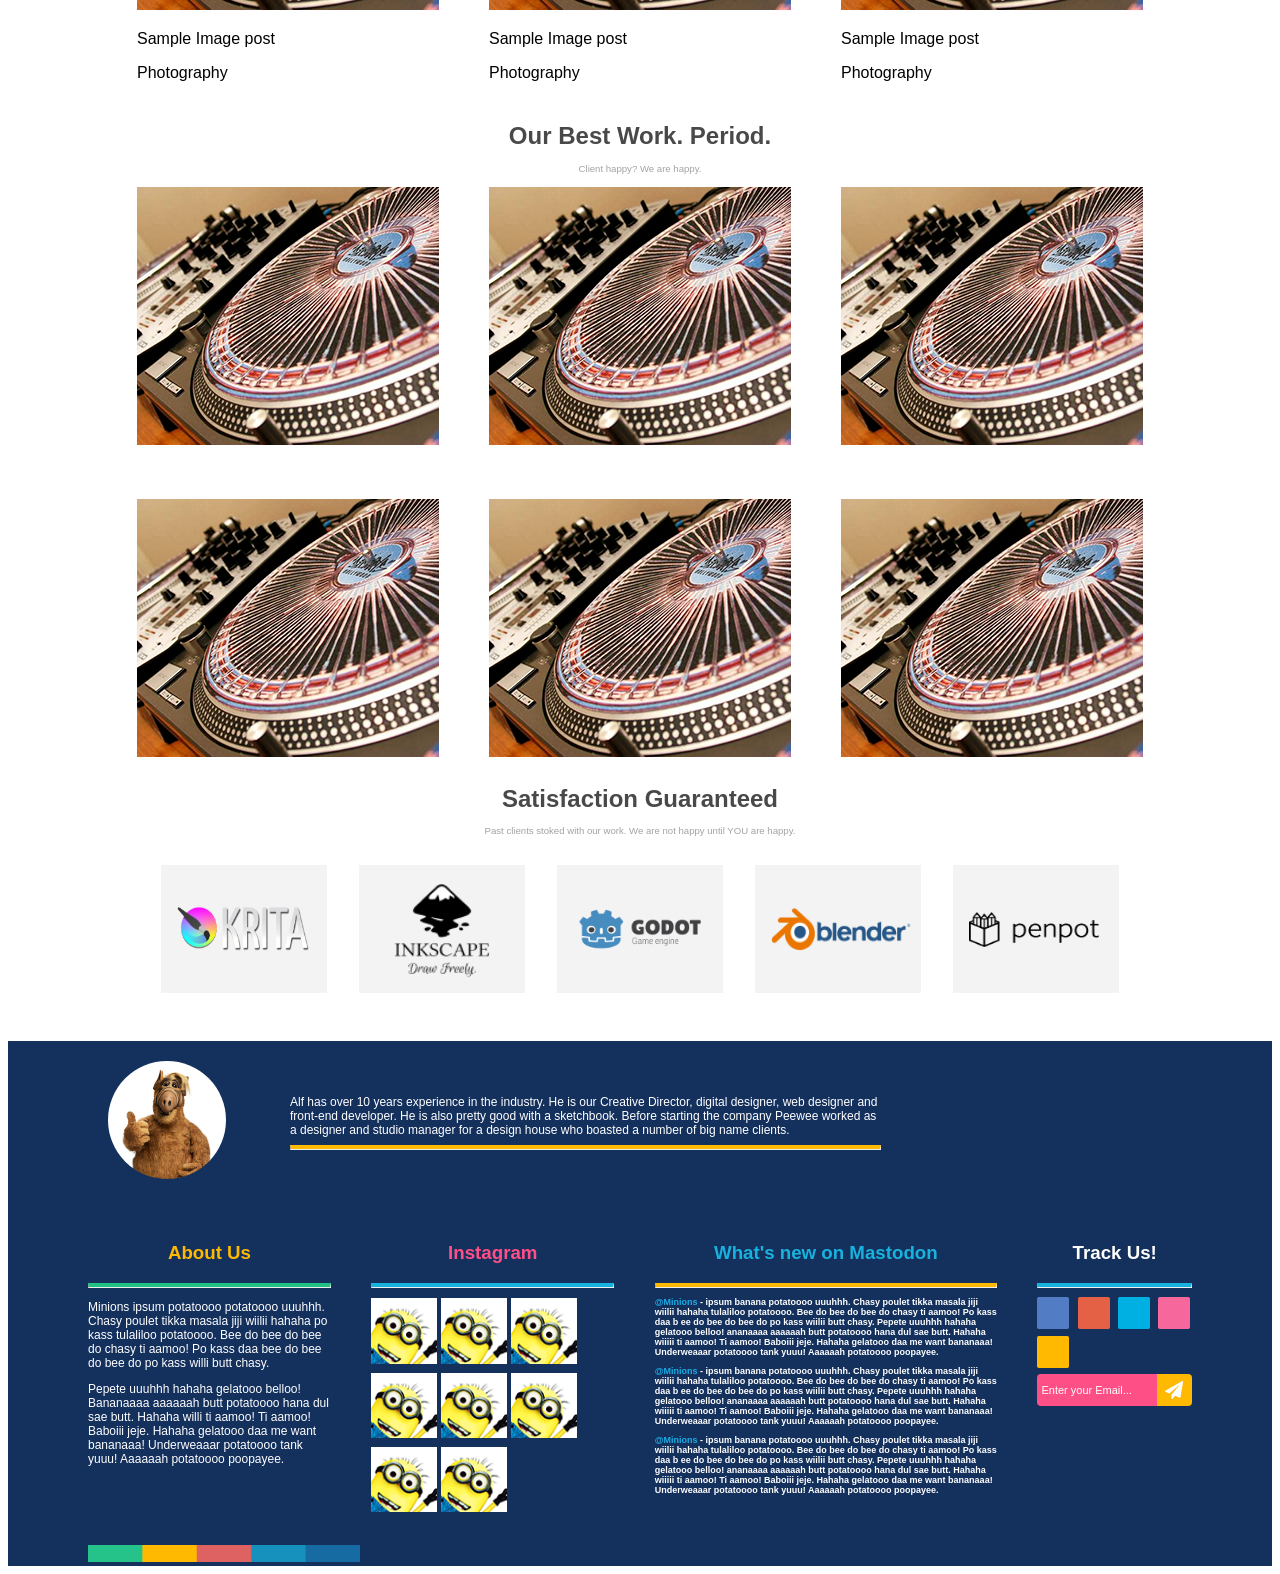
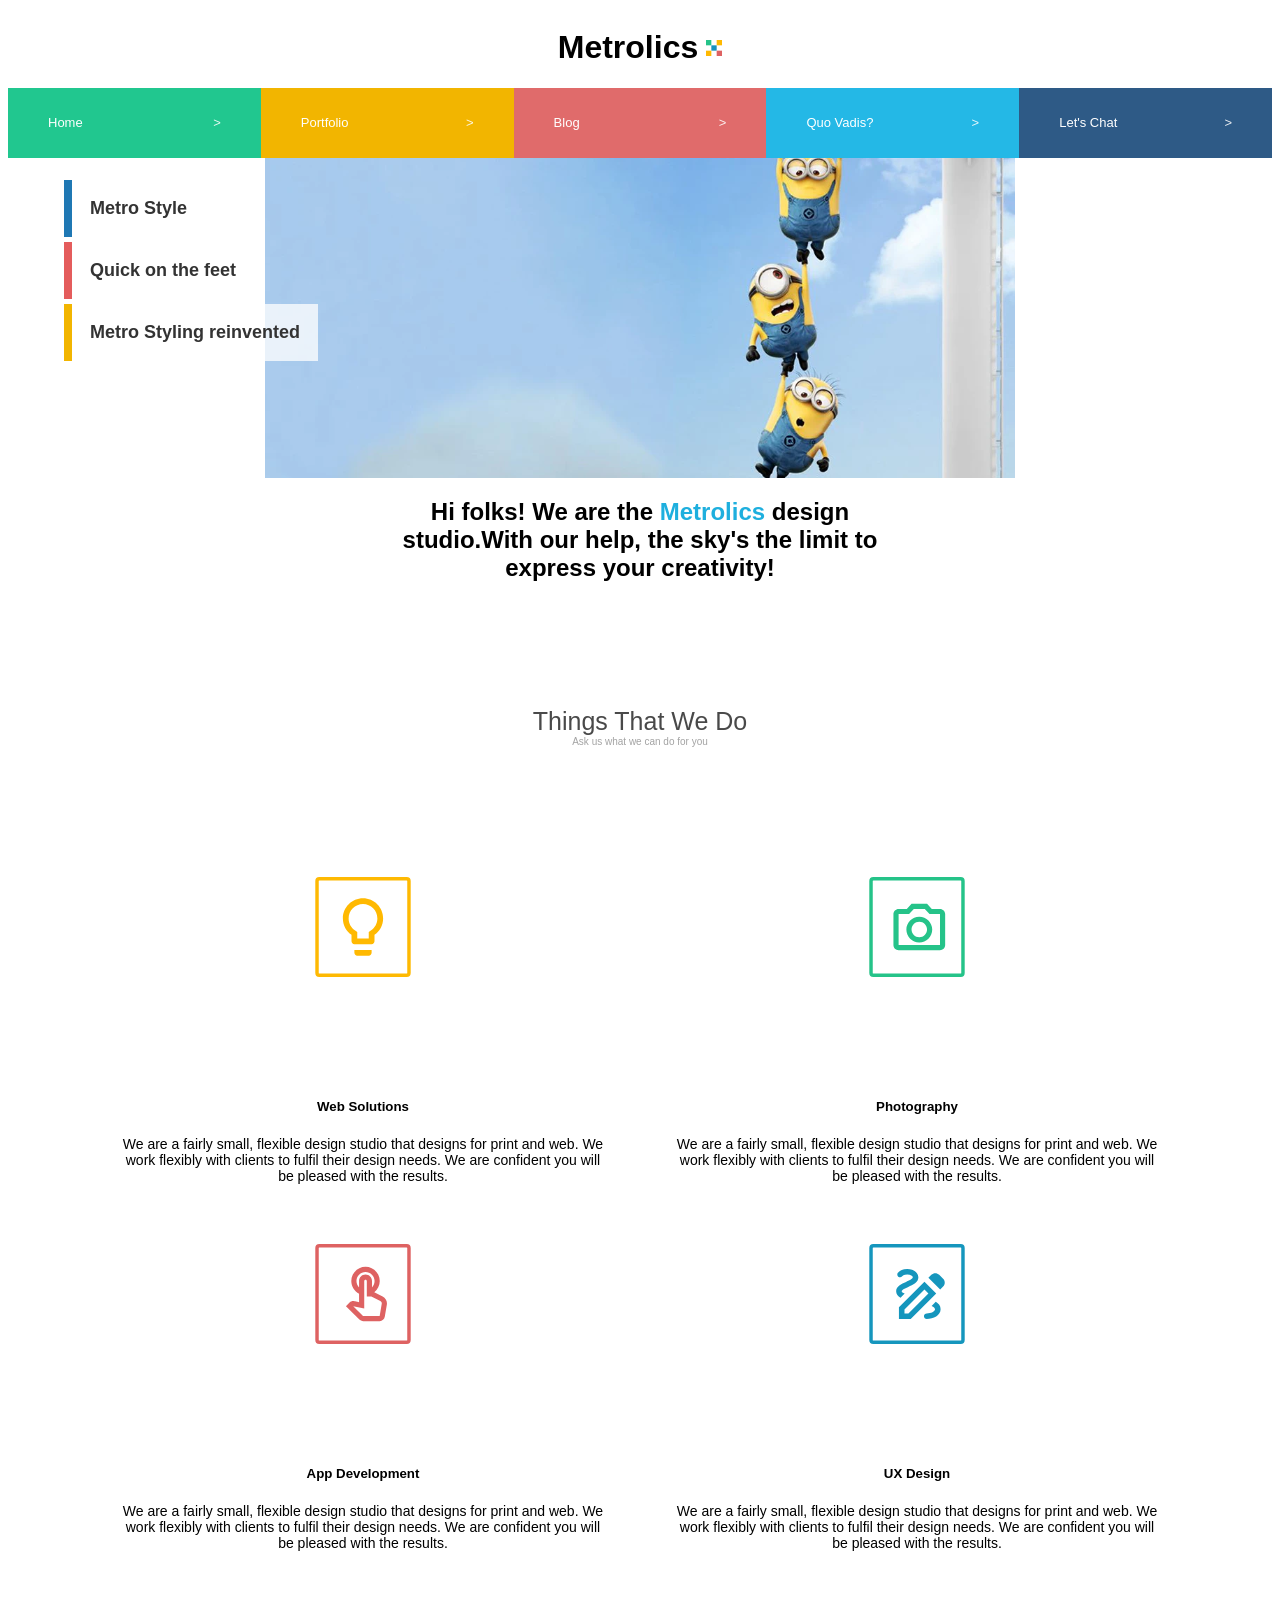
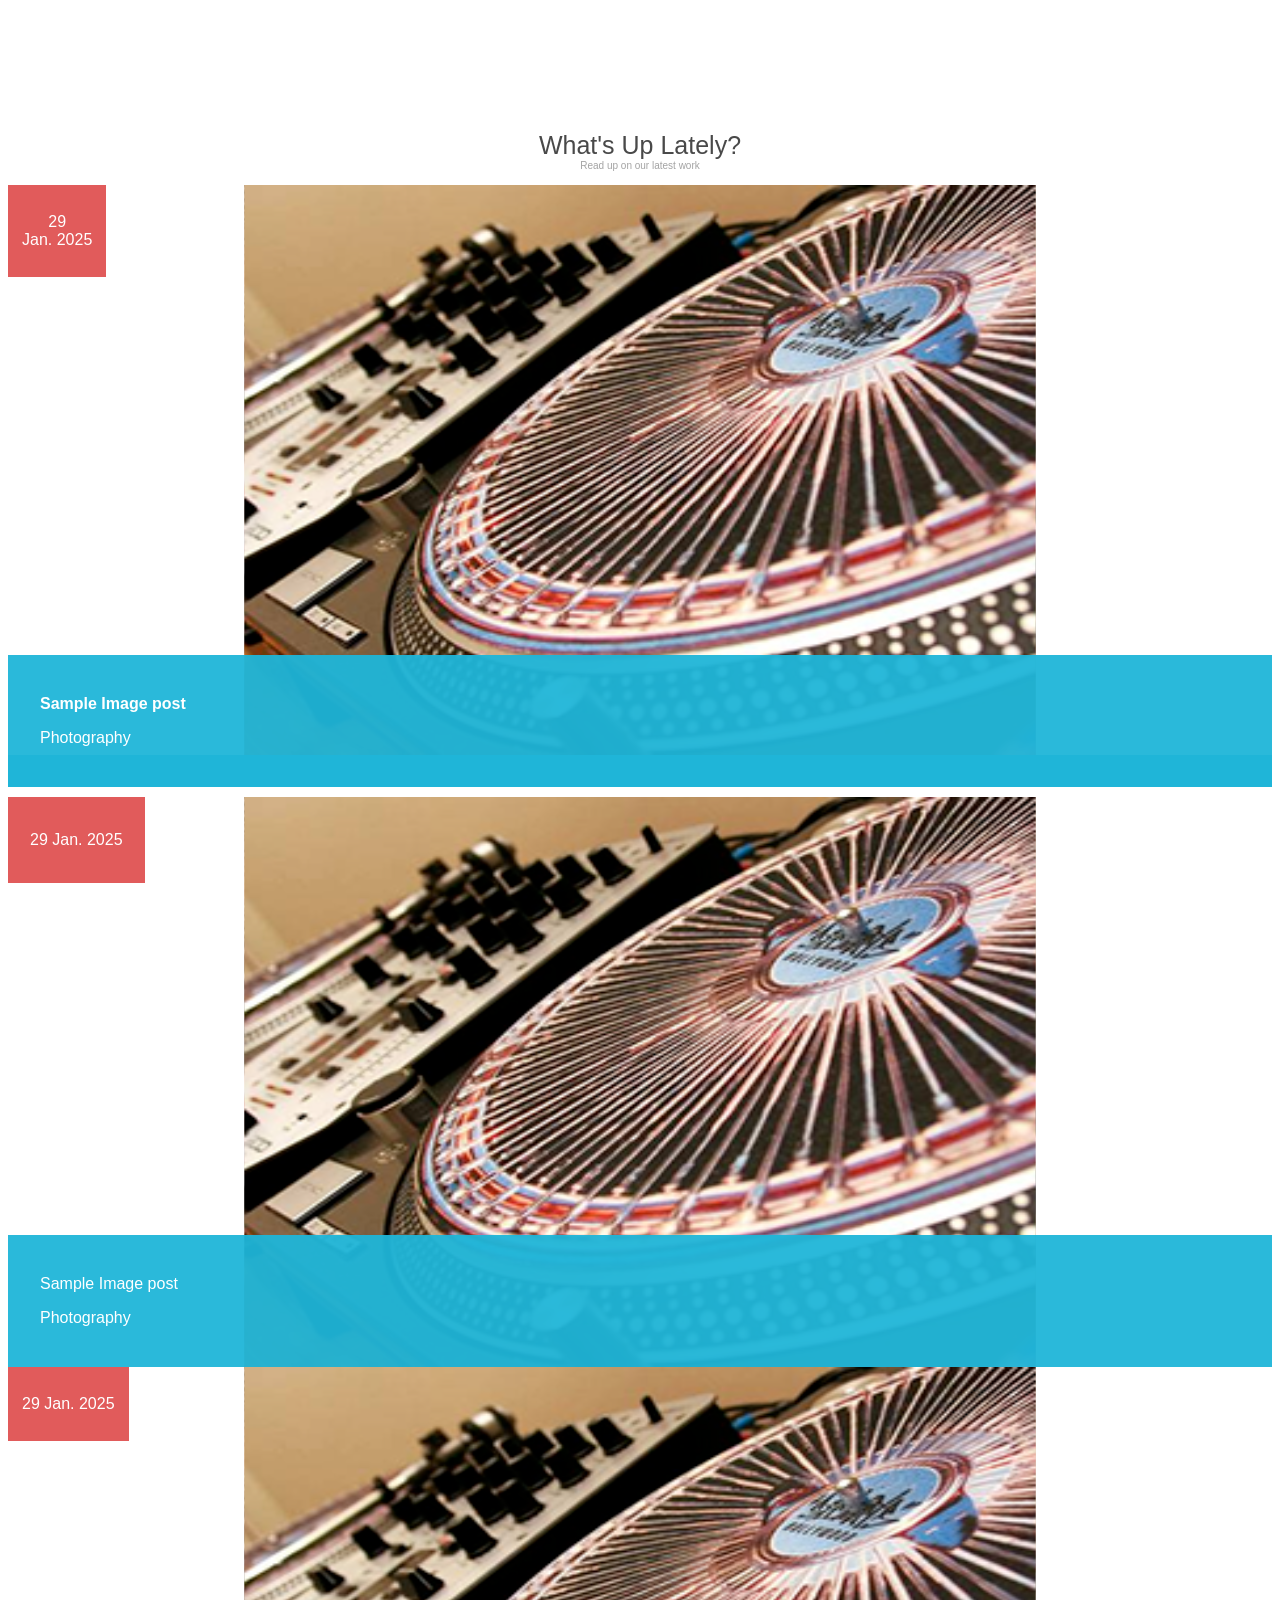
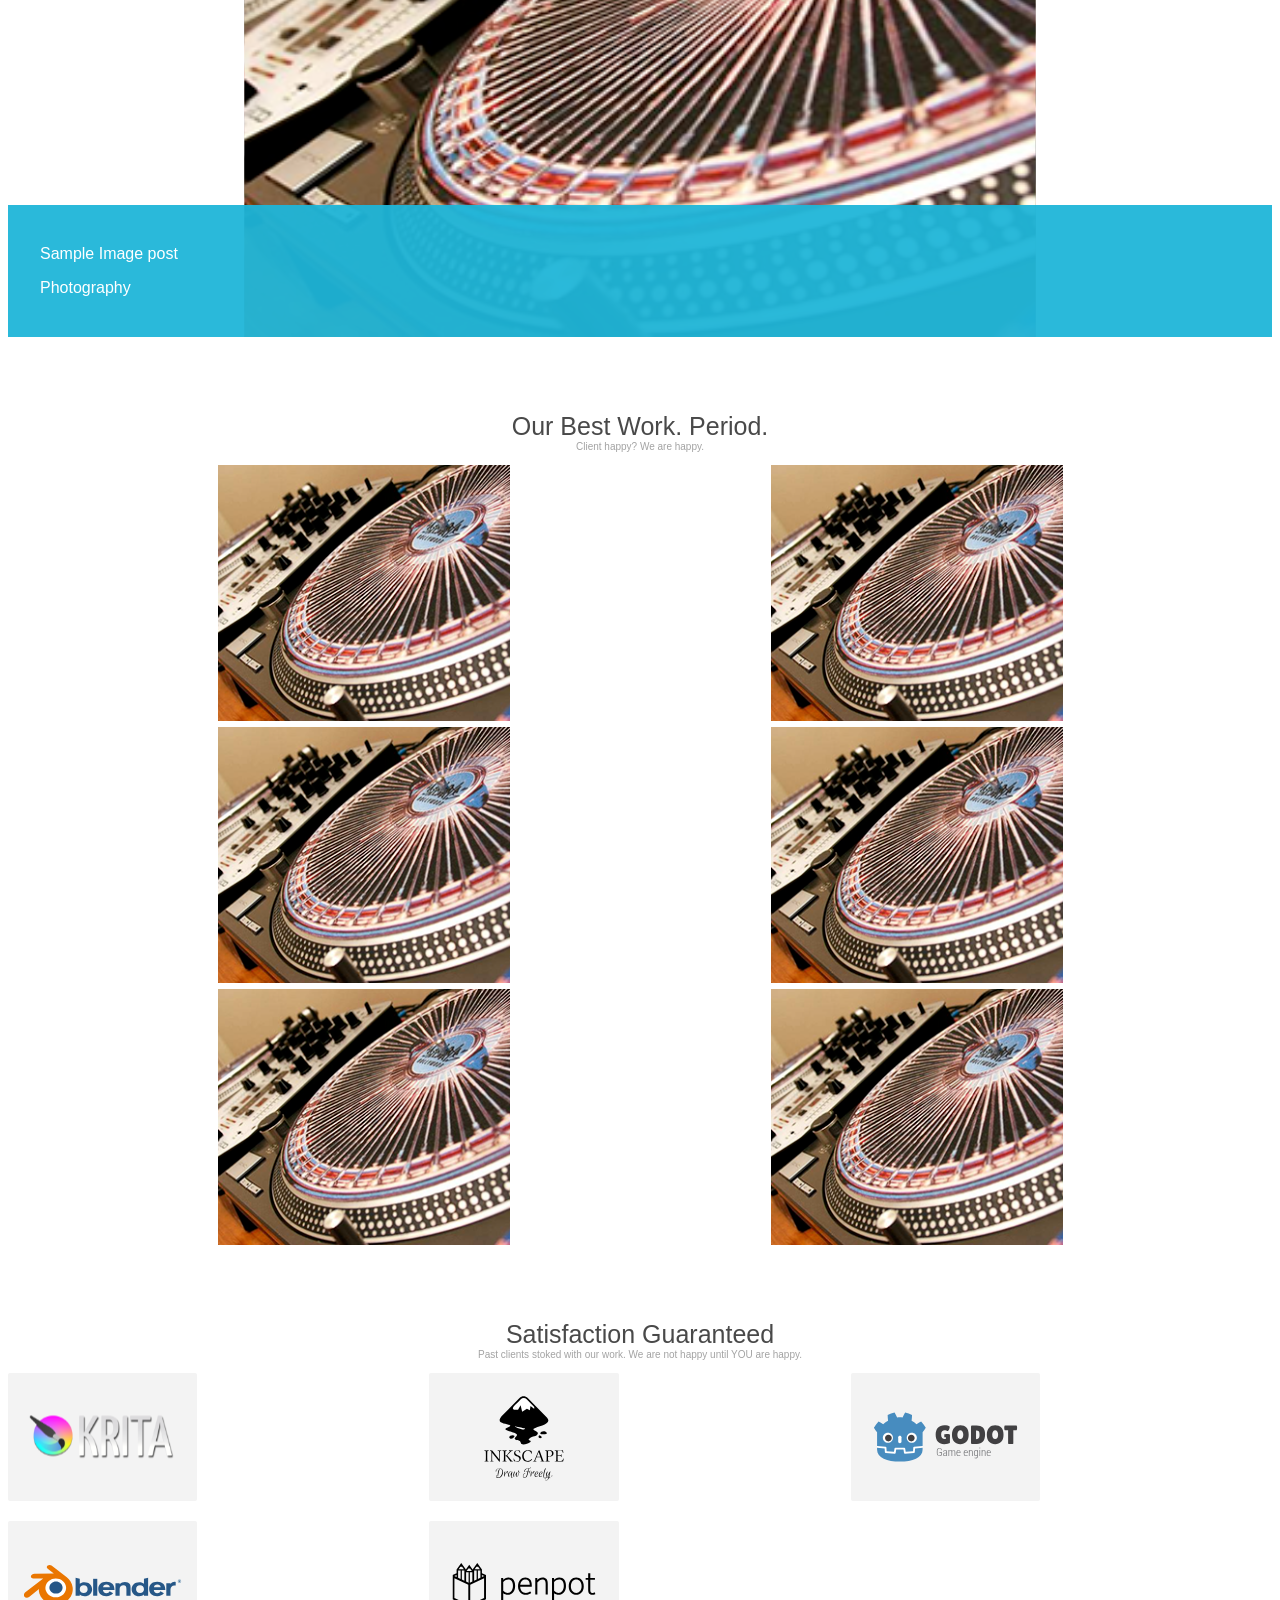
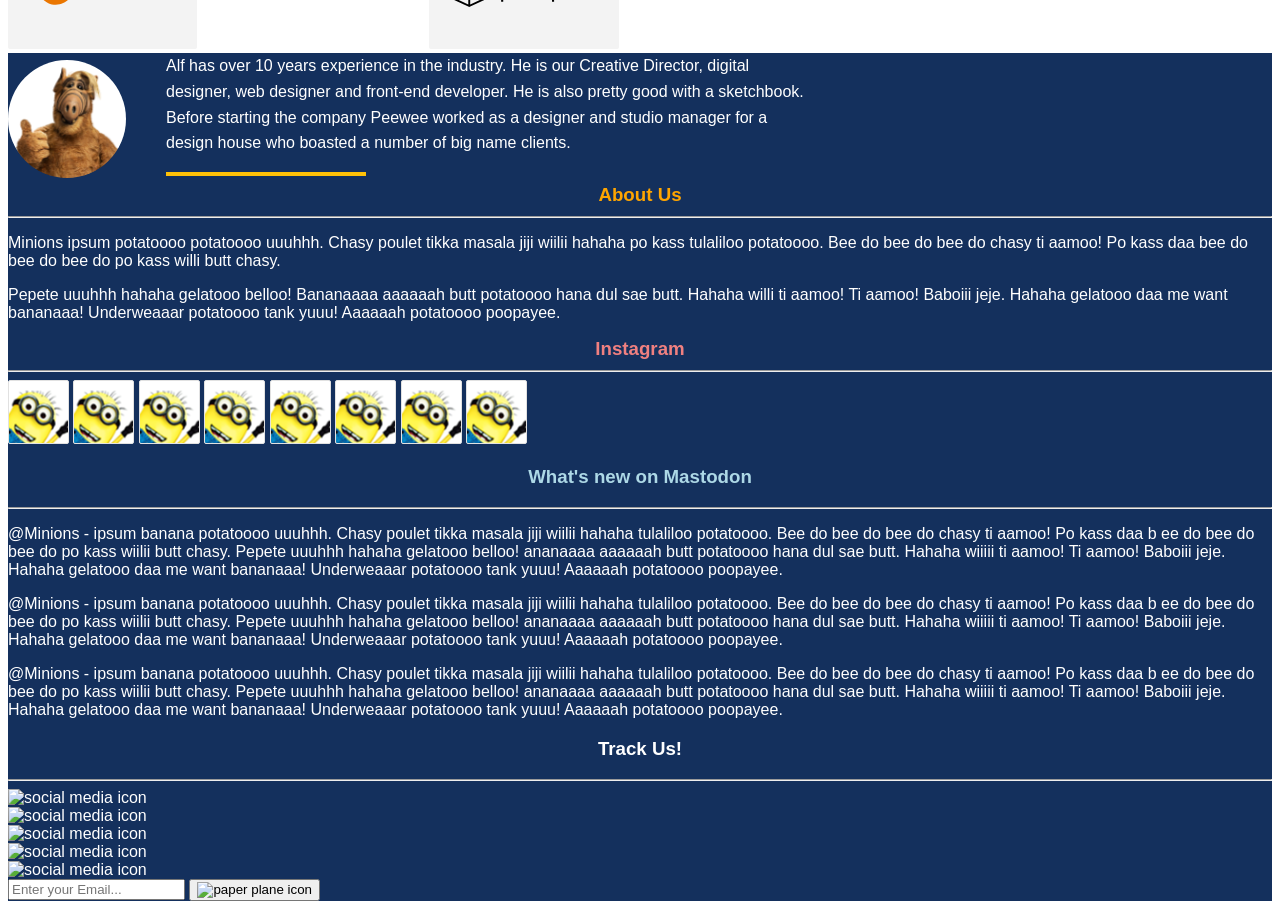
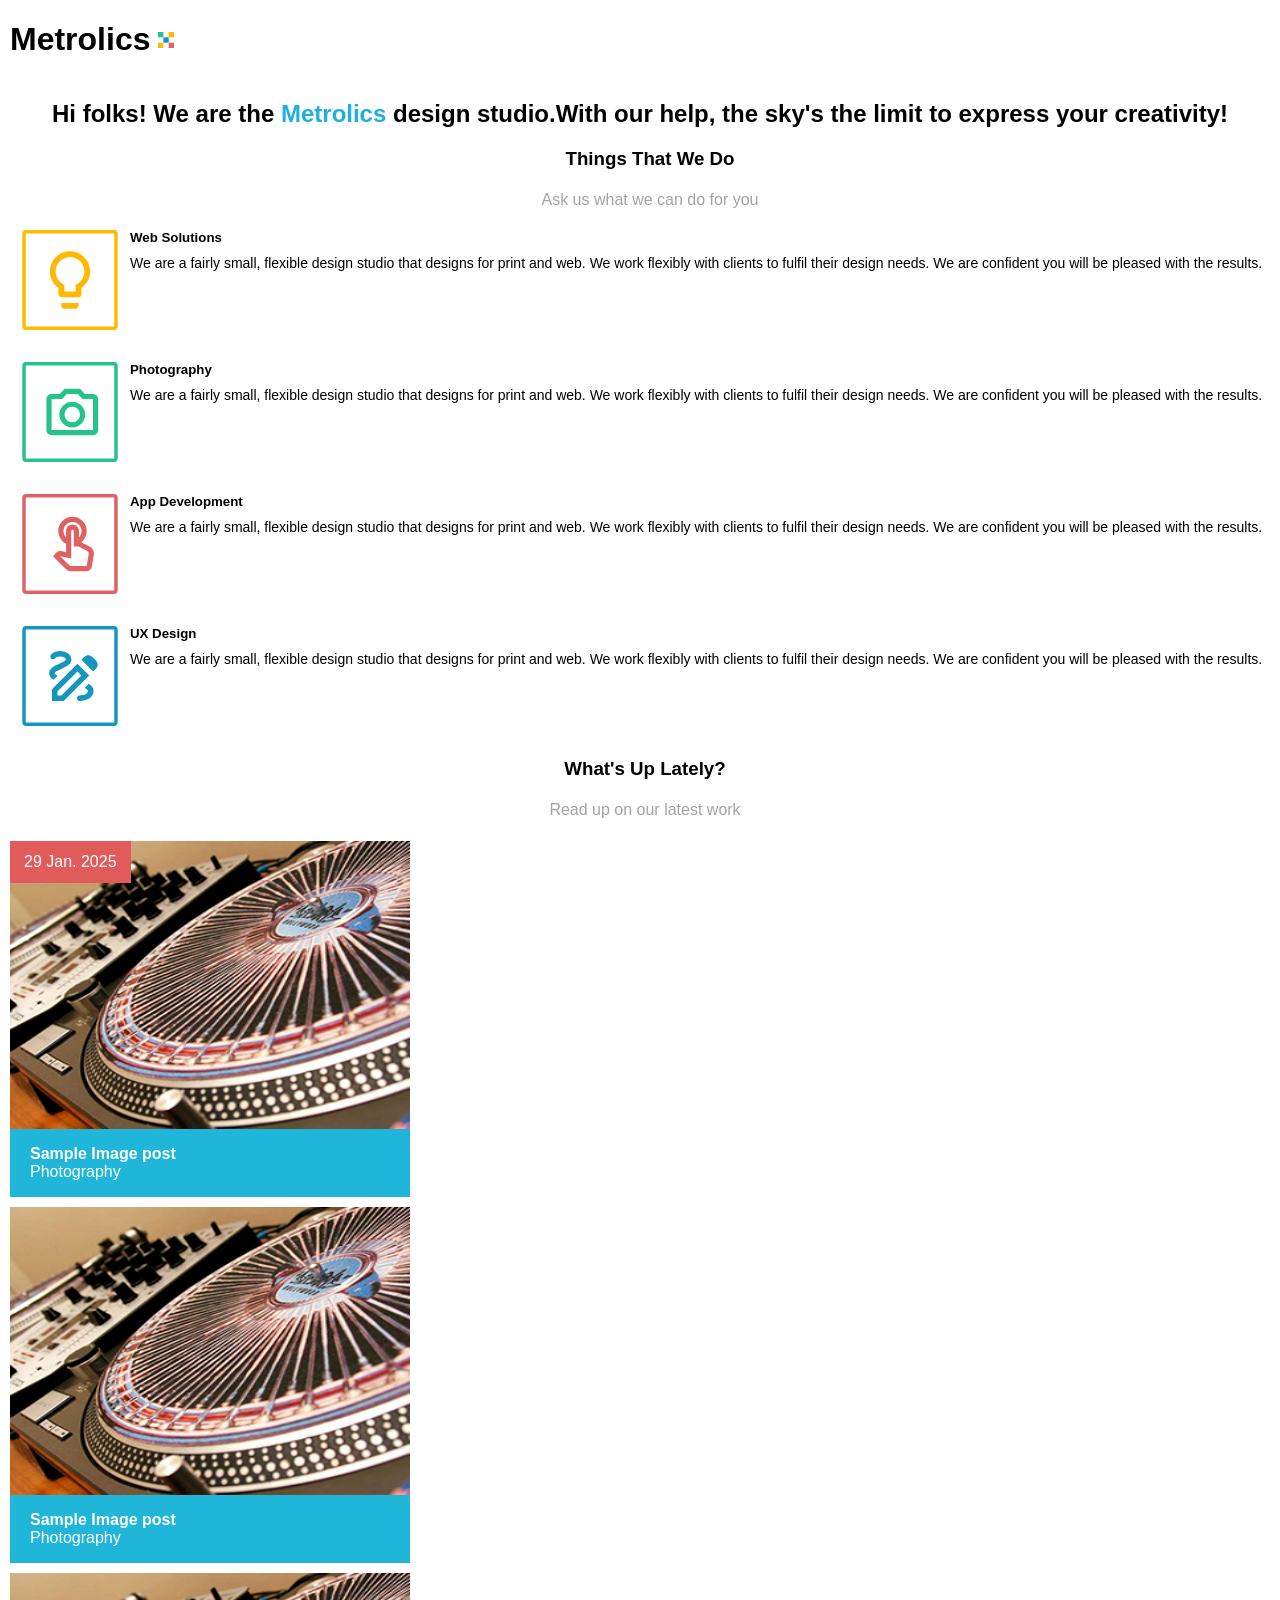
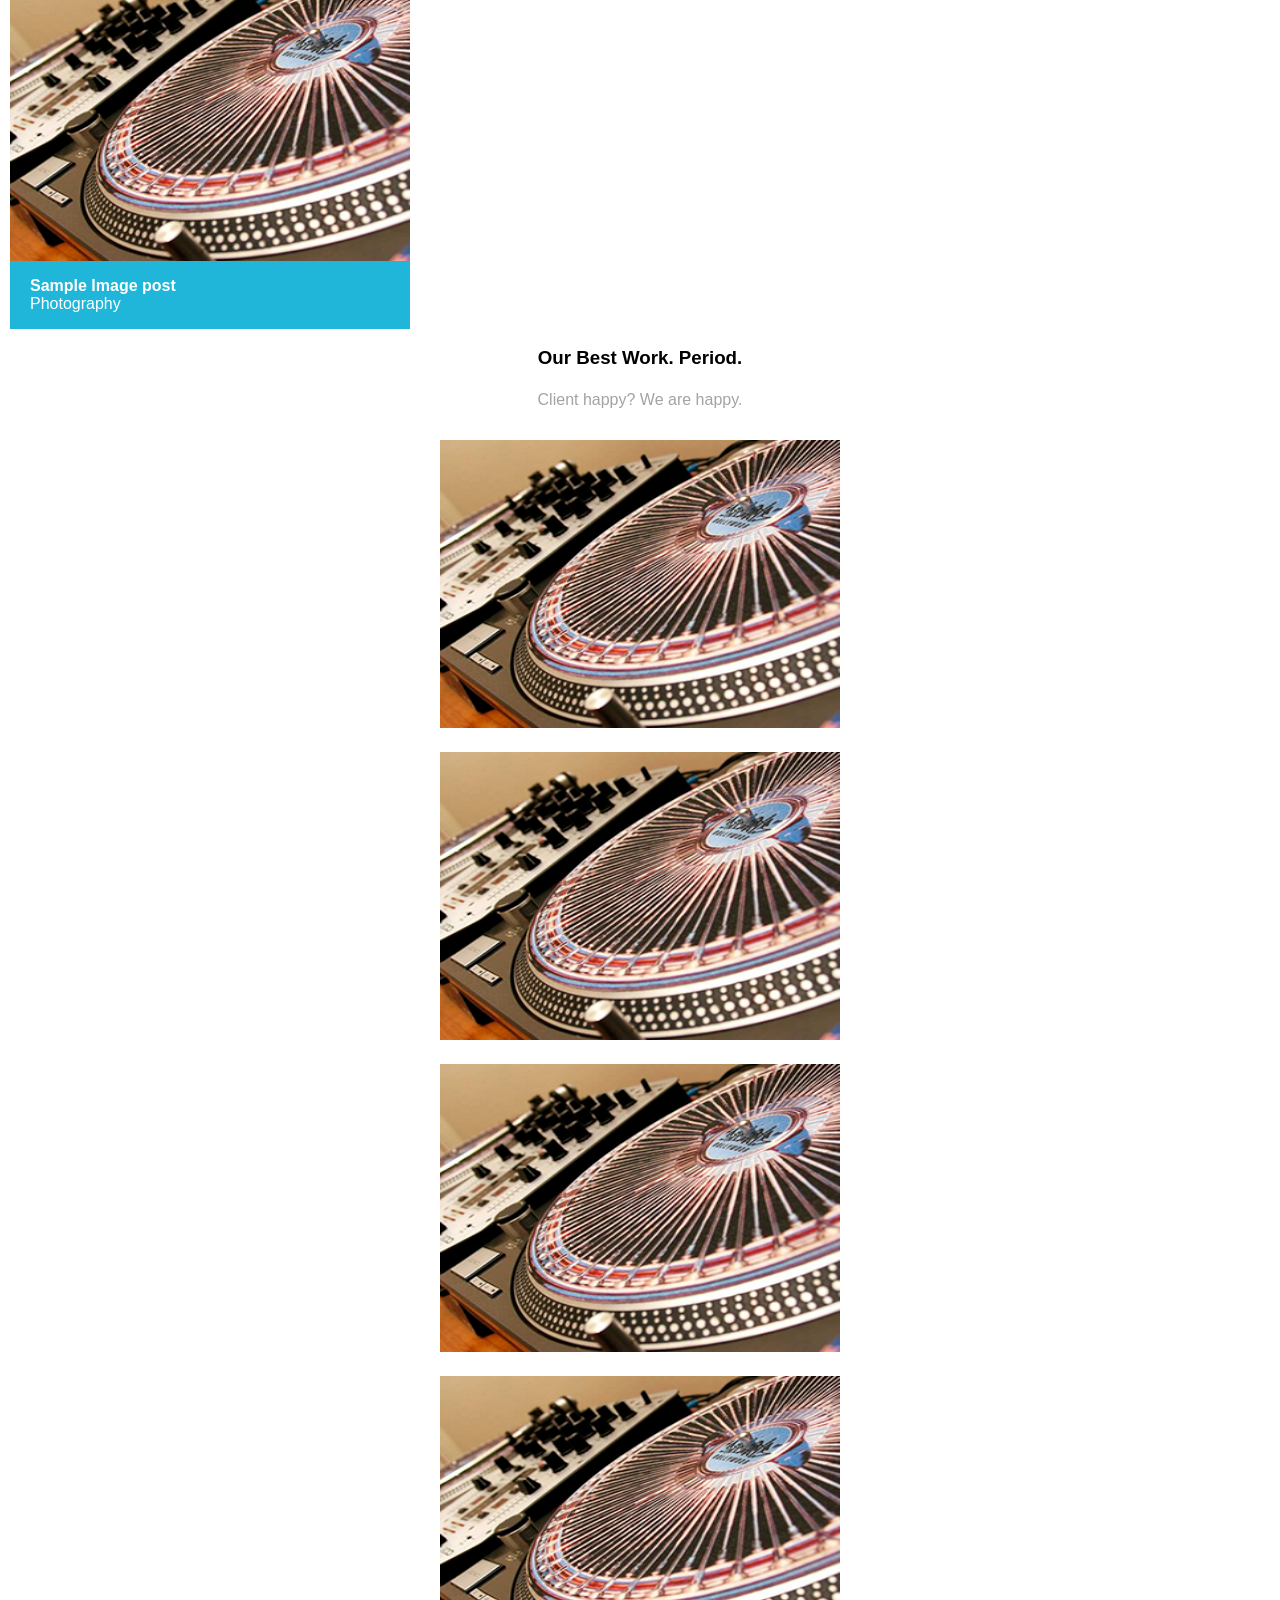
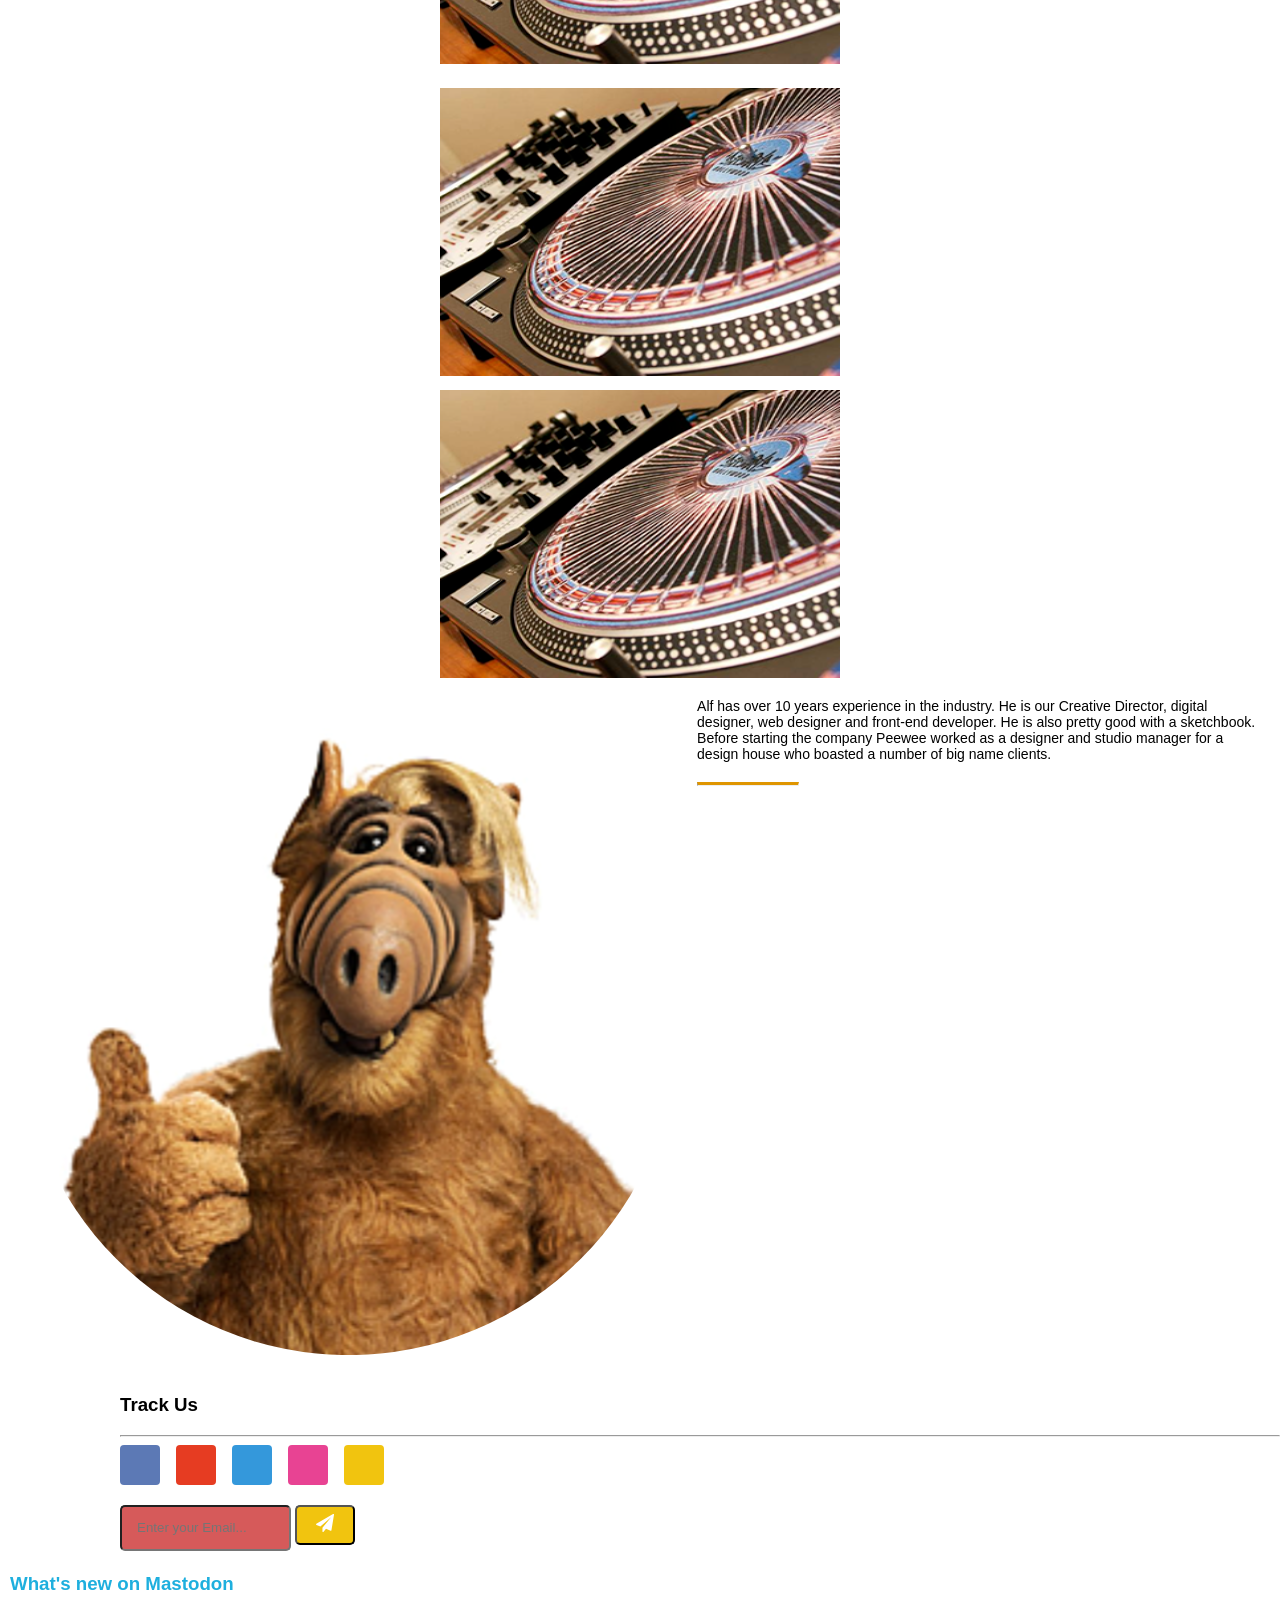
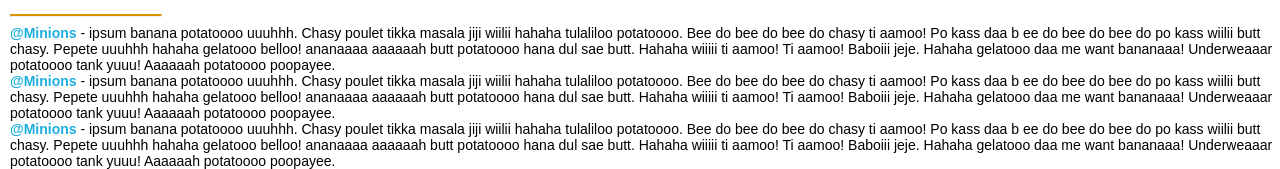
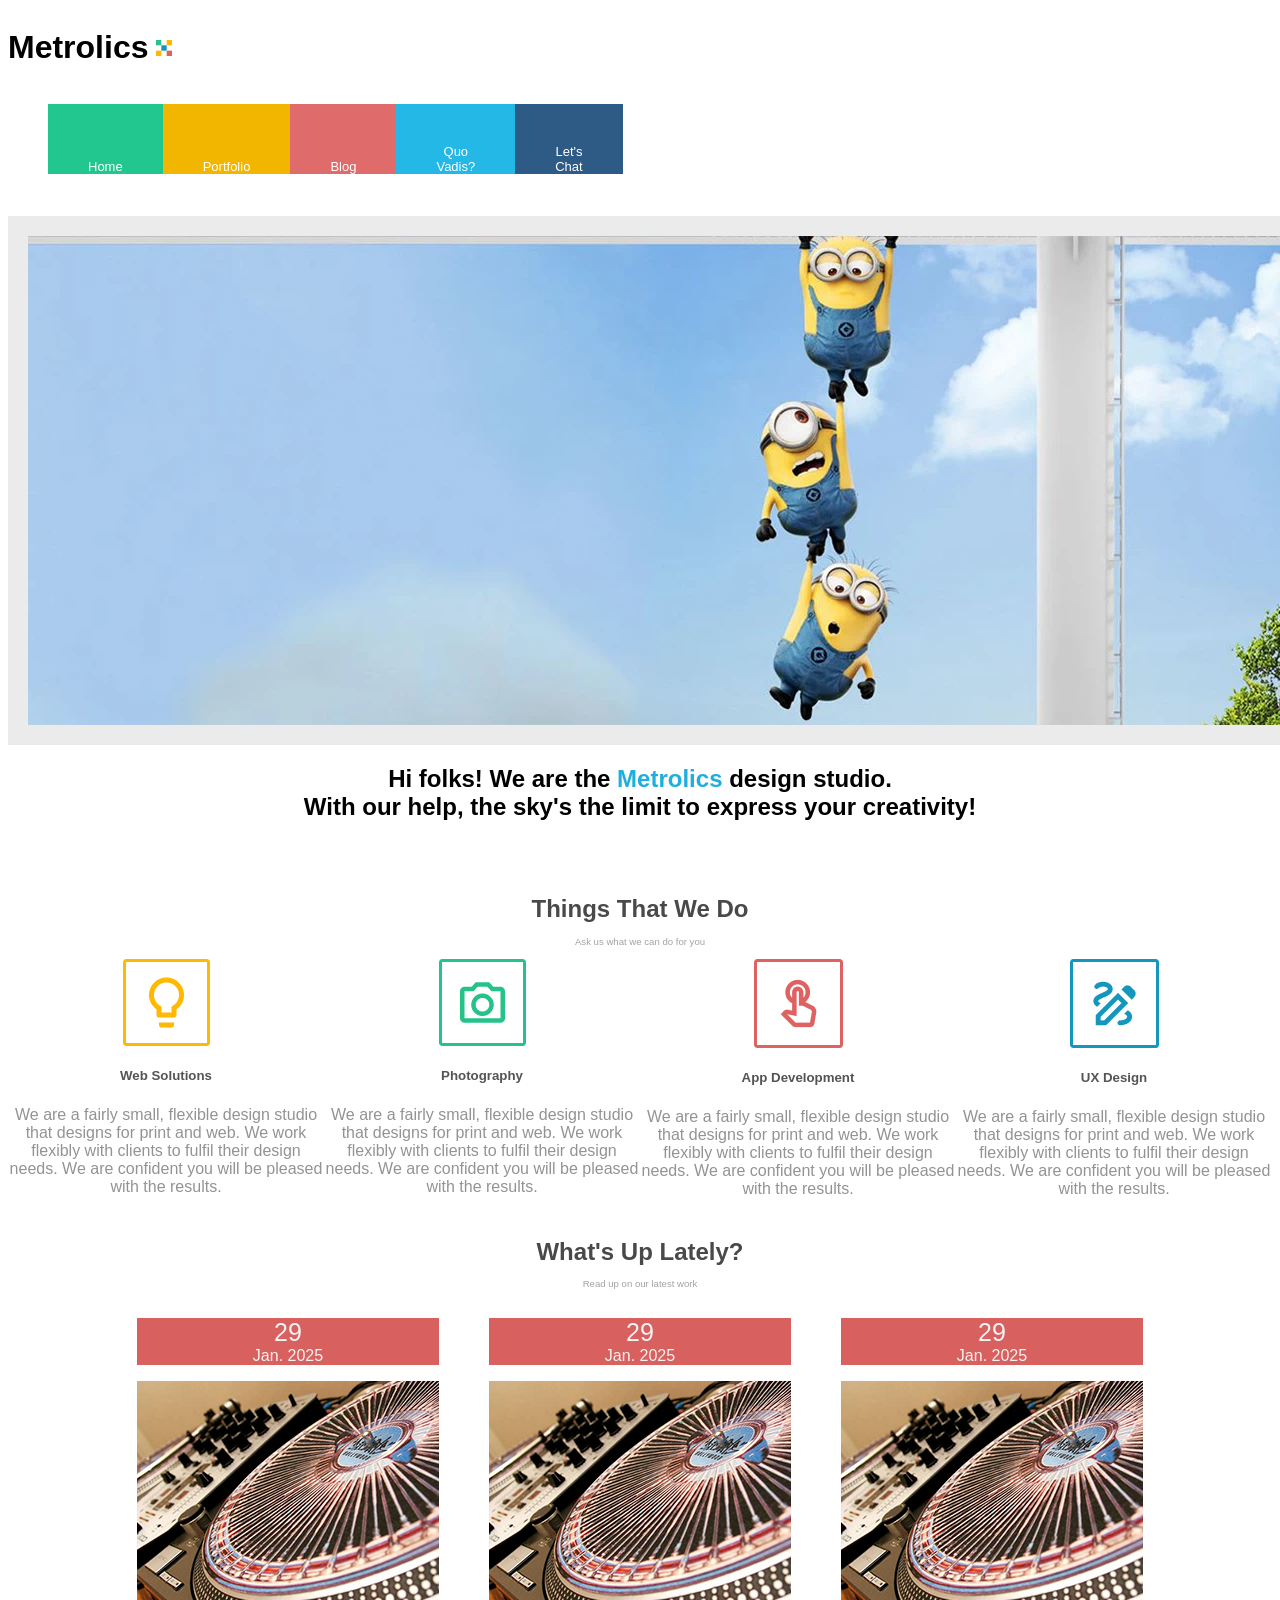
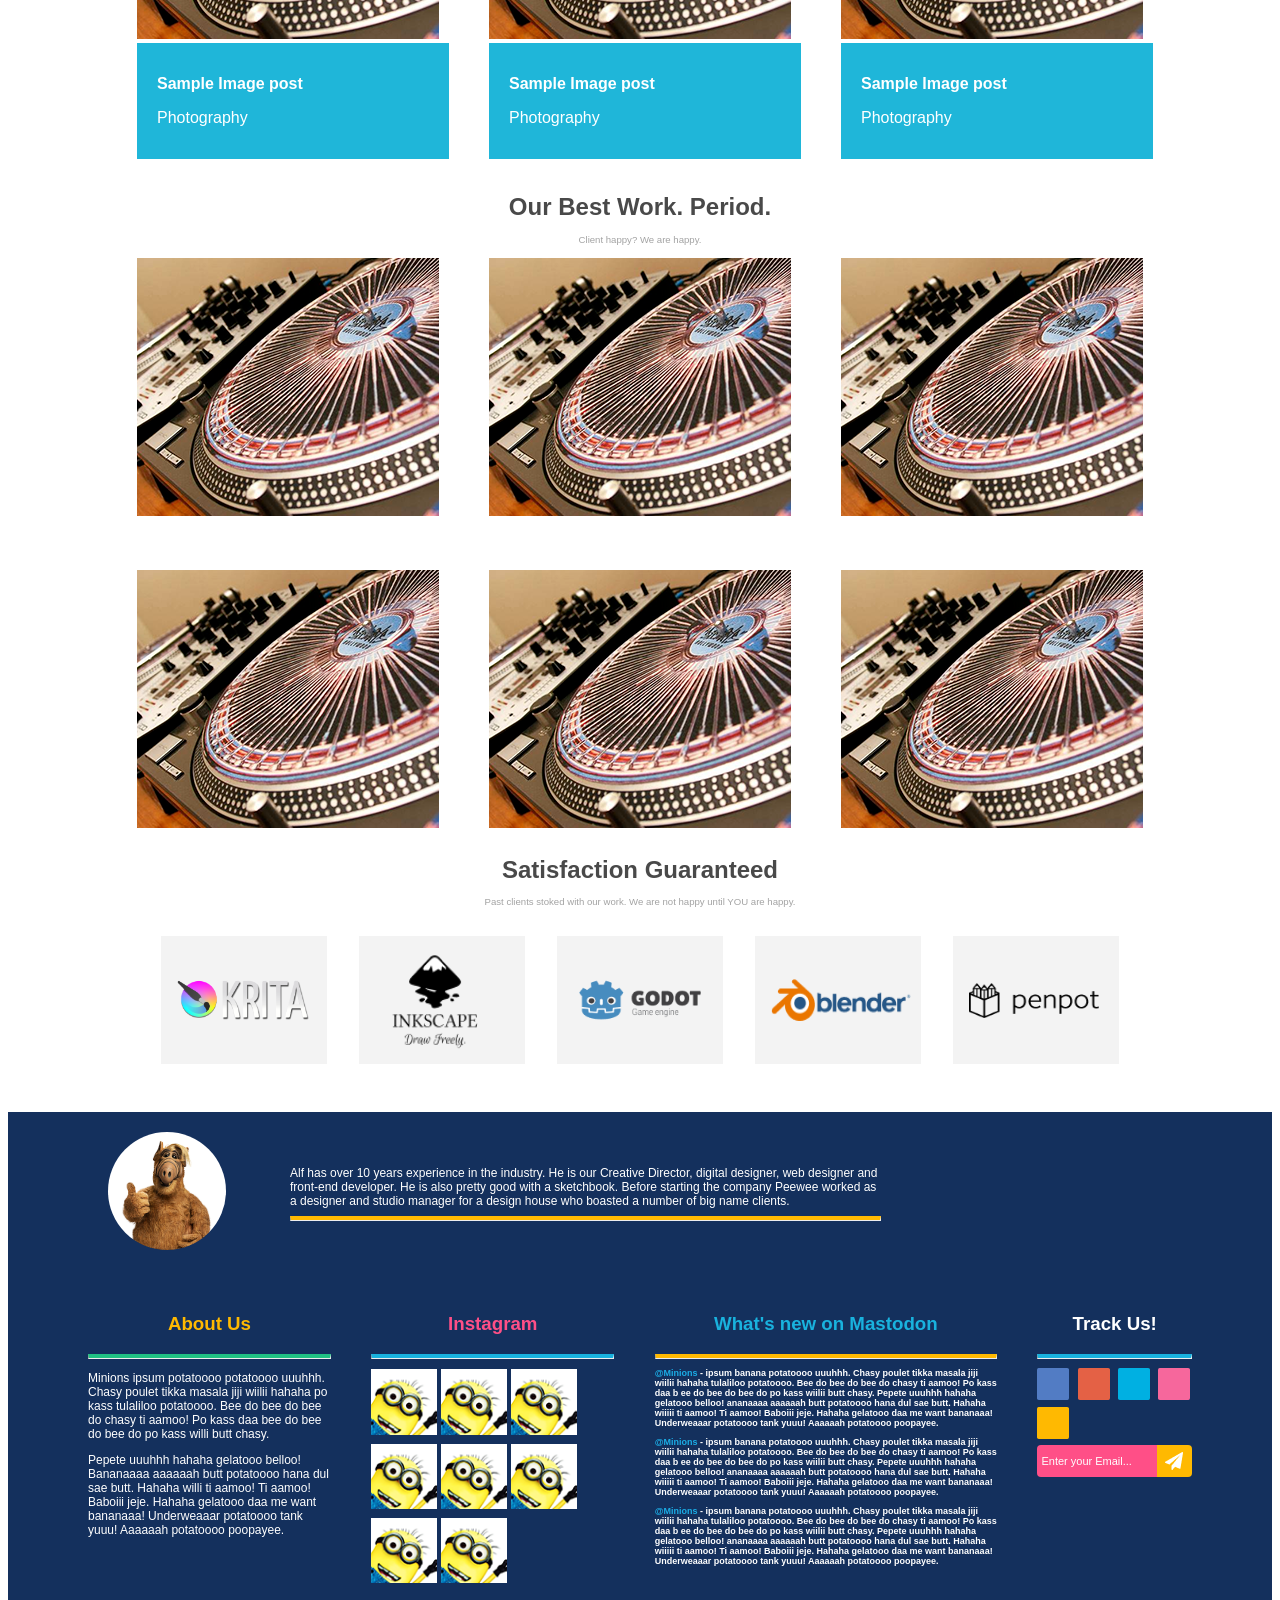
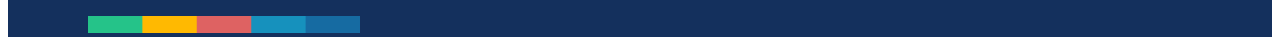
